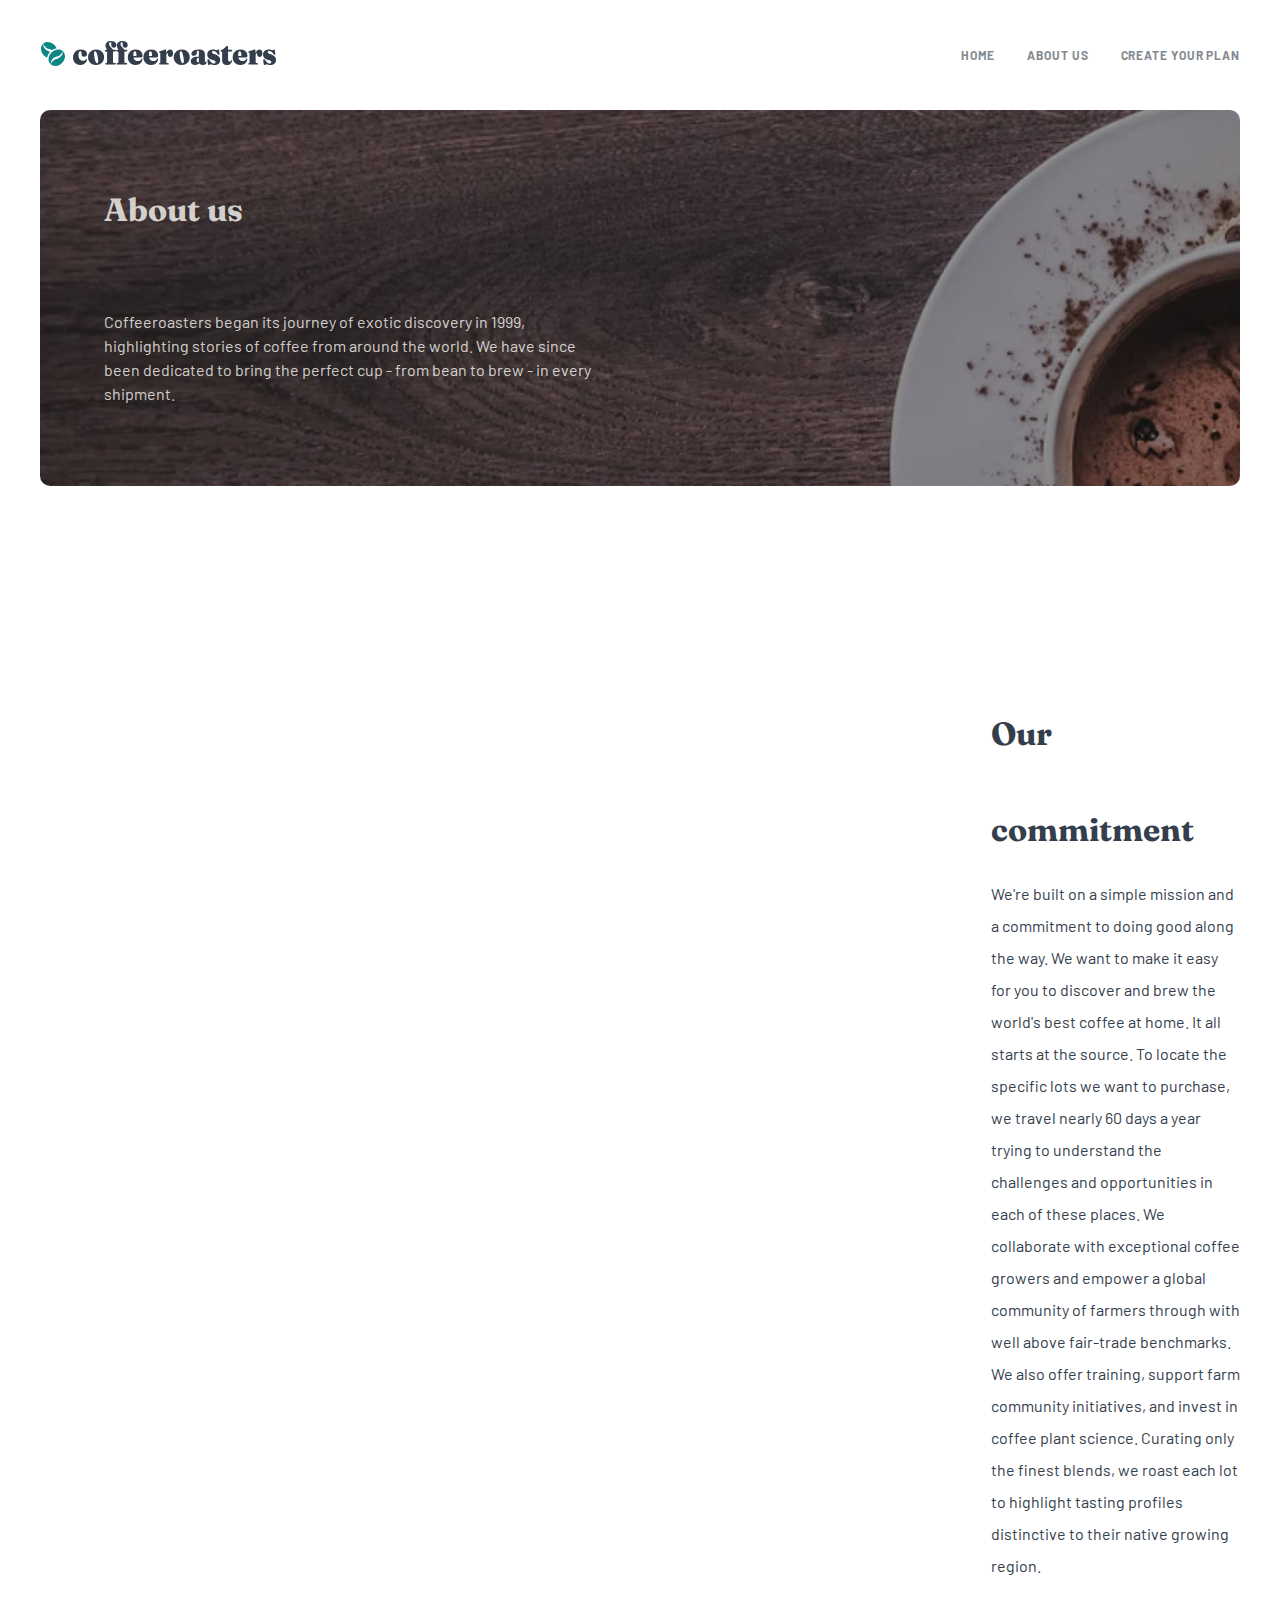
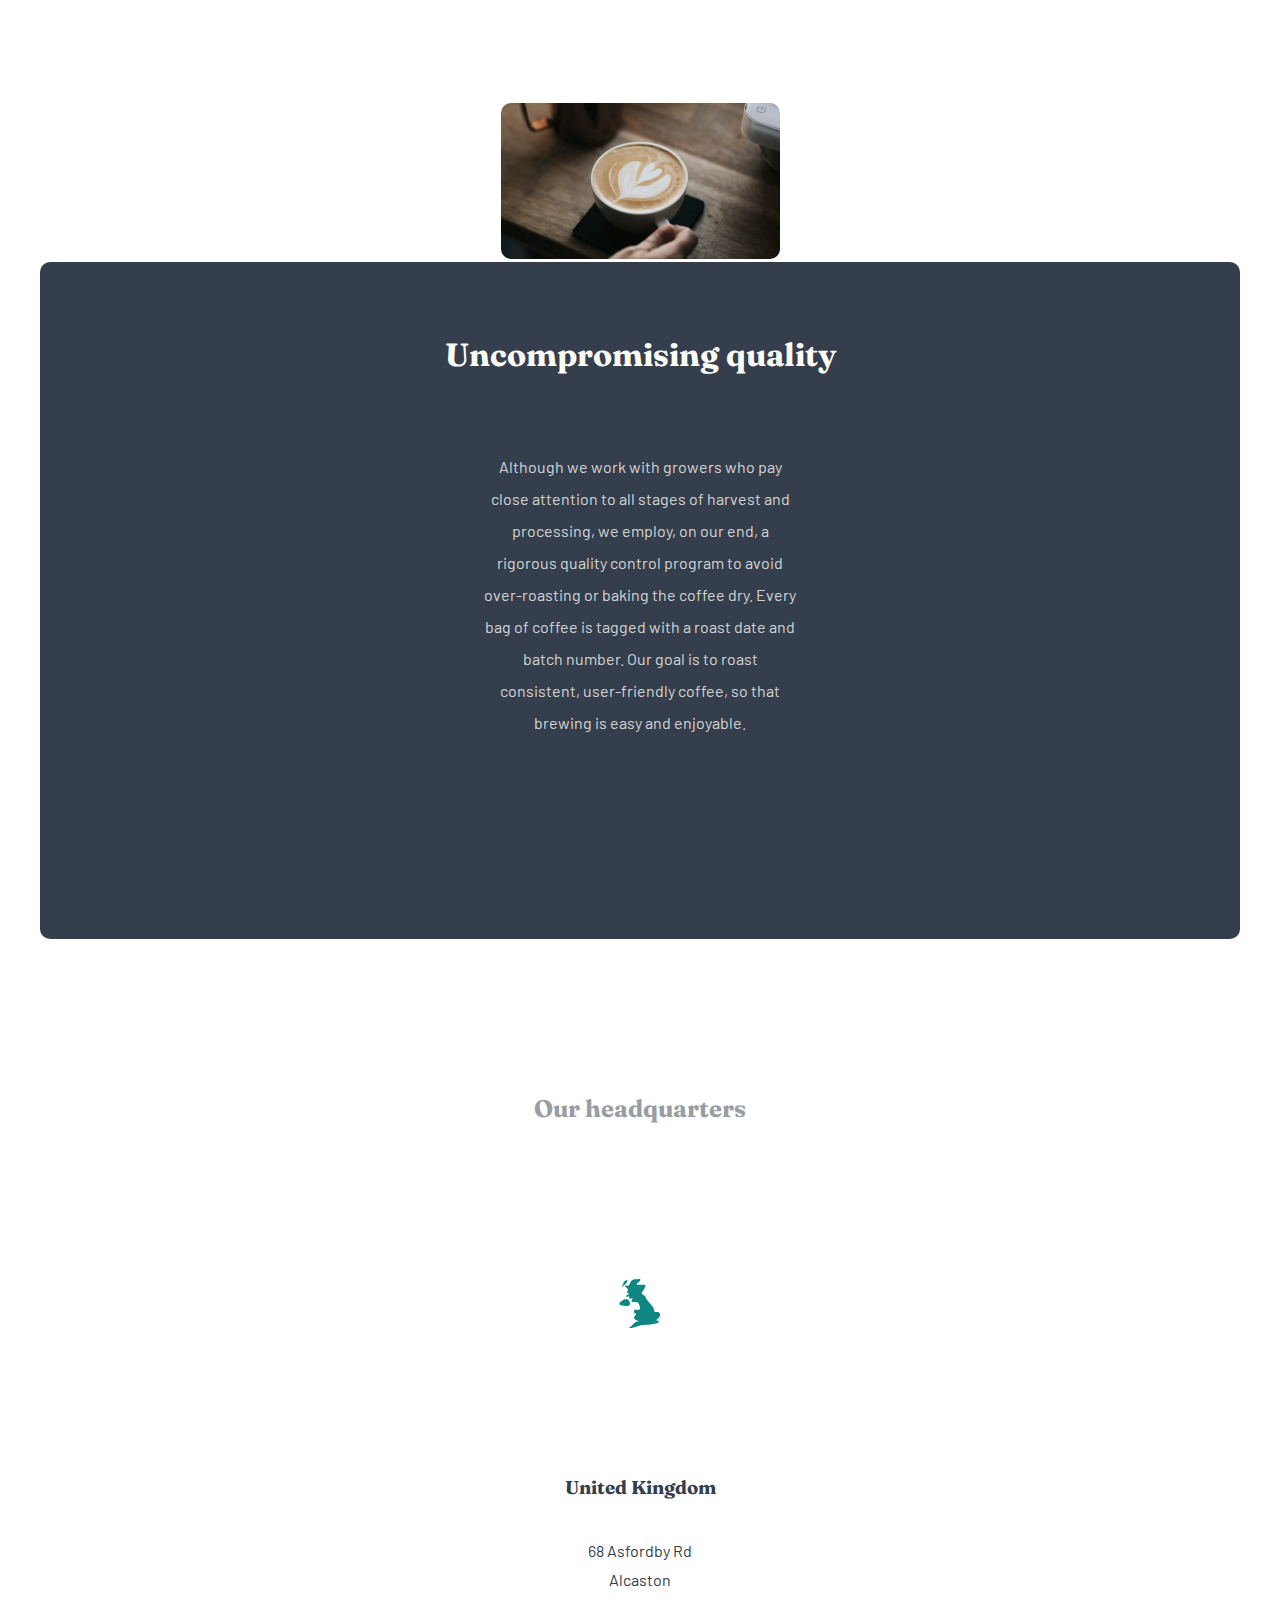
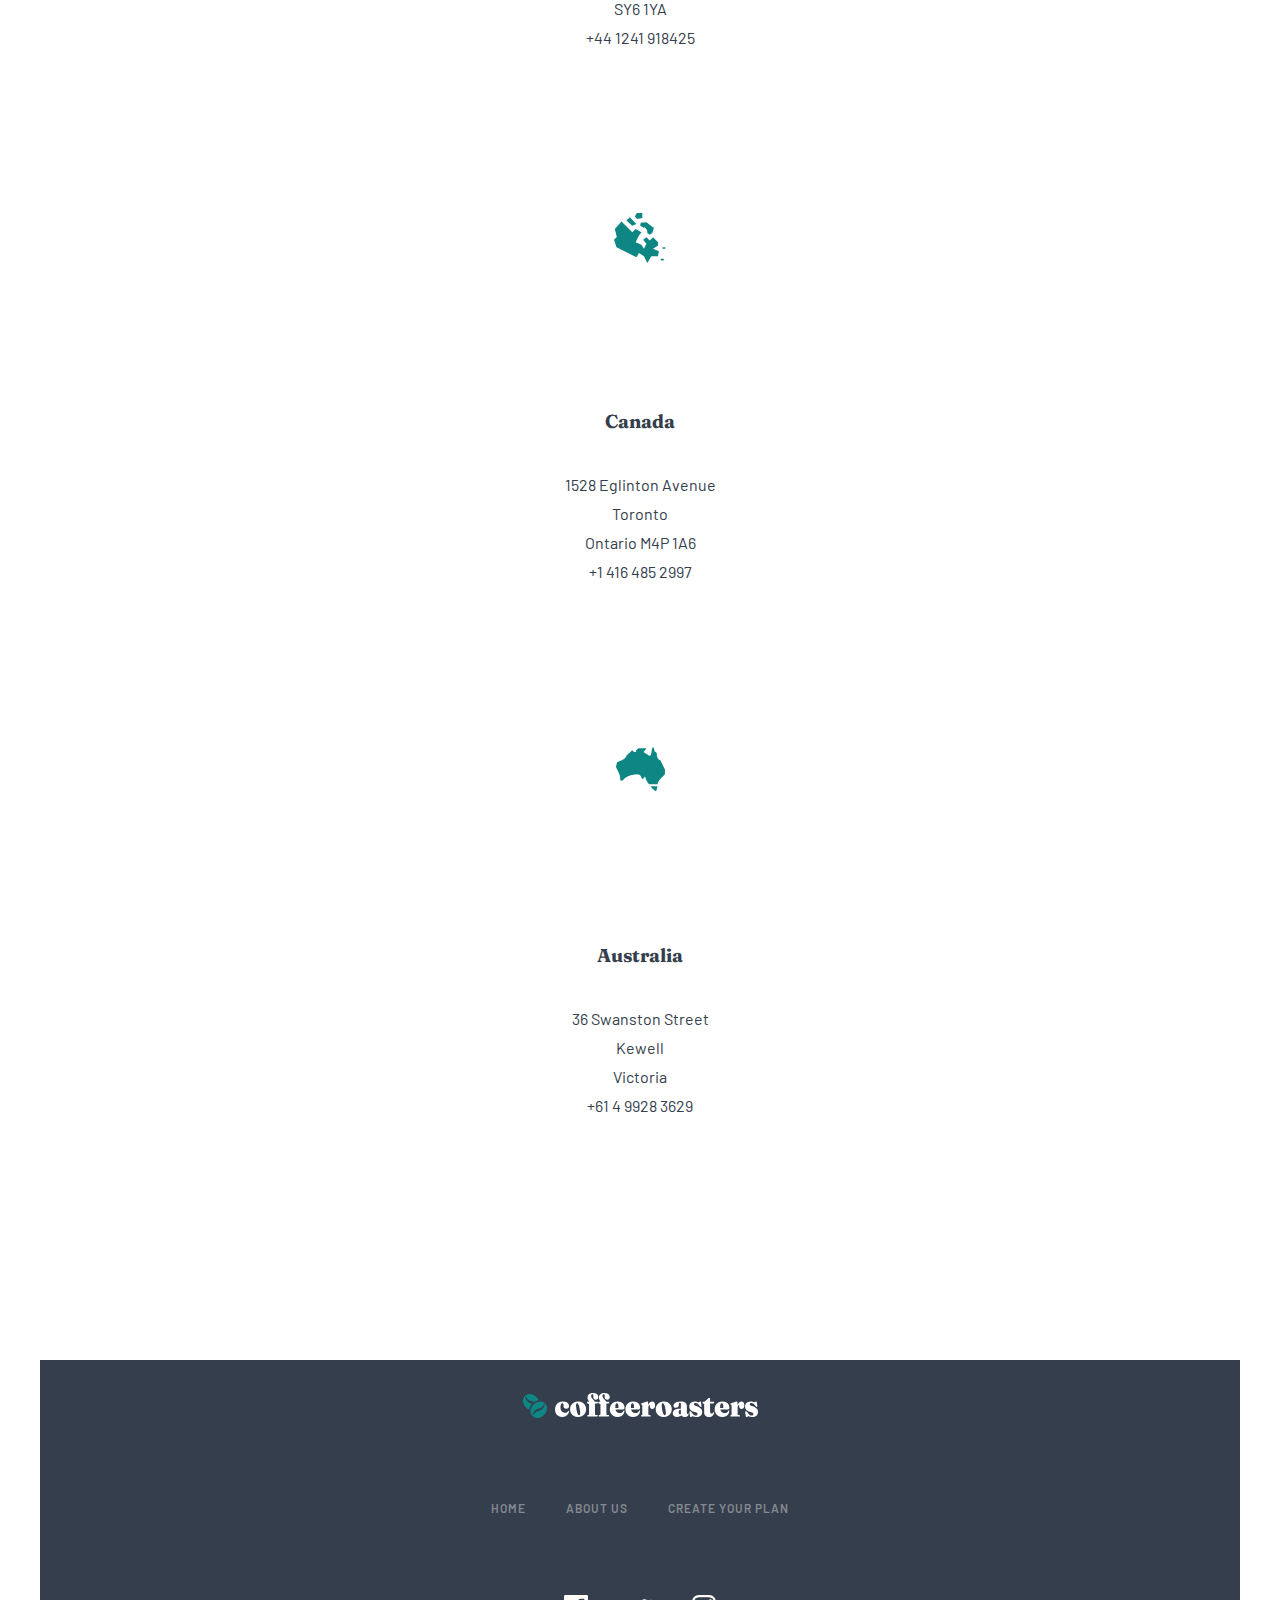
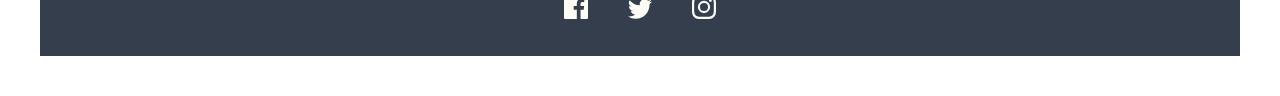
==== about.html @ aedaf55c "Working on our commitment image" ====
<!DOCTYPE html>
<html lang="en">

<head>
  <meta charset="UTF-8">
  <meta name="viewport" content="width=device-width, initial-scale=1.0">

  <link rel="icon" type="image/png" sizes="32x32" href="./assets/favicon-32x32.png">
  <link rel="stylesheet" href="./style.css">
  <title>Frontend Mentor | Coffeeroasters subscription site</title>
</head>

<body>
  <div class="burger-menu">
    <div class="burger-menu-header">
      <div class="logo">
        <img src="./assets/shared/desktop/logo.svg" alt="Coffee Roasters Logo">
      </div>
      <button class="burger-close"><img src="./assets/shared/mobile/icon-close.svg" alt="Close menu"></button>
    </div>
    <nav>
      <ul class="flow:large">
        <li>
          <a href="./index.html">Home</a>
        </li>
        <li>
          <a href="./about.html">About Us</a>
        </li>
        <li>
          <a href="./plan.html">Create Your Plan</a>
        </li>
      </ul>
    </nav>
  </div>
  <header>
    <a class="logo" href="/">
      <img src="./assets/shared/desktop/logo.svg" alt="Coffee Roasters Logo">
    </a>
    <nav>
      <ul>
        <li>
          <a href="./index.html">Home</a>
        </li>
        <li>
          <a href="./about.html">About Us</a>
        </li>
        <li>
          <a href="./plan.html">Create Your Plan</a>
        </li>
      </ul>
      <button class="nav-toggle"><img src="./assets/shared/mobile/icon-hamburger.svg" alt=""></button>
    </nav>
  </header>

  <section class="bg-about-us about-us dark-bg flow">
    <h1>About us</h1>
    <p>Coffeeroasters began its journey of exotic discovery in 1999, highlighting stories of
      coffee from around the world. We have since been dedicated to bring the perfect cup - from
      bean to brew - in every shipment.</p>
  </section>

  <section class="our-commitment flow">
    <div class="commitment-img">
    </div>
    <div>
      <h2>Our commitment</h2>
      <p>We&apos;re built on a simple mission and a commitment to doing good along the way. We want to
        make it easy for you to discover and brew the world&apos;s best coffee at home. It all starts
        at the source. To locate the specific lots we want to purchase, we travel nearly 60 days
        a year trying to understand the challenges and opportunities in each of these places.
        We collaborate with exceptional coffee growers and empower a global community of farmers
        through with well above fair-trade benchmarks. We also offer training, support farm community
        initiatives, and invest in coffee plant science. Curating only the finest blends, we roast
        each lot to highlight tasting profiles distinctive to their native growing region.</p>
    </div>
  </section>

  <section class="quality dark-bg flow">
    <img src="./assets/about/mobile/image-quality.jpg" alt="">
    <h2>Uncompromising quality</h2>
    <p>Although we work with growers who pay close attention to all stages of harvest and processing,
      we employ, on our end, a rigorous quality control program to avoid over-roasting or baking the
      coffee dry. Every bag of coffee is tagged with a roast date and batch number. Our goal is to roast
      consistent, user-friendly coffee, so that brewing is easy and enjoyable.</p>
  </section>

  <section class="addresses flow">
    <h2>Our headquarters</h2>
    <div class="address uk">
      <h3>United Kingdom</h3>
      <p>68 Asfordby Rd</p>
      <p>Alcaston</p>
      <p>SY6 1YA</p>
      <p>+44 1241 918425</p>
    </div>
    <div class="address ca">
      <h3>Canada</h3>
      <p>1528 Eglinton Avenue</p>
      <p>Toronto</p>
      <p>Ontario M4P 1A6</p>
      <p>+1 416 485 2997</p>
    </div>
    <div class="address au">
      <h3>Australia</h3>
      <p>36 Swanston Street</p>
      <p>Kewell</p>
      <p>Victoria</p>
      <p>+61 4 9928 3629</p>
    </div>
  </section>




  <footer class="flow">
    <div class="logo">
      <img src="./assets/shared/desktop/logo-white.svg" alt="Coffee Roasters Logo">
    </div>
    <nav>
      <ul>
        <li><a href="./index.html">Home</a></li>
        <li><a href="./about.html">About Us</a></li>
        <li><a href="./plan.html">Create your plan</a></li>
      </ul>
    </nav>
    <div class="social-icons">
      <a href="#"><img src="./assets/shared/desktop/icon-facebook.svg" alt="Facebook Logo"></a>
      <a href="#"><img src="./assets/shared/desktop/icon-twitter.svg" alt="Twitter Logo"></a>
      <a href="#"><img src="./assets/shared/desktop/icon-instagram.svg" alt="Instagram Logo"></a>
    </div>
  </footer>
  <script src="./script.js"></script>
</body>

</html>
---- style.css ----
@import url('https://fonts.googleapis.com/css2?family=Barlow&family=Fraunces:wght@900&display=fallback');

*,
*::after,
*::before {
  box-sizing: border-box;
  margin: 0;
  padding: 0;
  /* outline: 1px solid crimson; */
}

:root {
  --clr-dark-cyan: hsl(179, 81%, 29%);
  --clr-dark-grey-blue: hsl(215, 19%, 25%);
  --clr-pale-orange: hsl(25, 94%, 86%);
  --clr-light-cream: hsl(43, 78%, 98%);
  --clr-lighter-cream: hsl(40, 29%, 94%);
  --clr-grey: hsl(215, 5%, 54%);

  --fnt-ff-heading: 'Fraunces', serif;
  --fnt-ff-body: 'Barlow', sans-serif;

  --fnt-size-900: 9.375rem;
  --fnt-size-850: 6rem;
  --fnt-size-800: 4.5rem;
  --fnt-size-700: 2.5rem;
  --fnt-size-500: 2rem;
  --fnt-size-400: 1.5rem;
  --fnt-size-300: 1rem;
  --fnt-size-200: 0.75rem;

  --spacer: 1rem;
  --measure: 35ch;
  --border-radius: 10px;

  --tablet-width: 768px;
}

body {
  font-family: var(--fnt-ff-body);
  padding: var(--spacer);
  color: var(--clr-dark-grey-blue);
  text-align: center;
}

h1,
h2,
h3,
h4 {
  font-family: var(--fnt-ff-heading);
  line-height: 1;
}

h1 {
  font-size: var(--fnt-size-700);
}

h2 {
  line-height: 0.83;
}

header {
  display: flex;
  align-items: center;
  justify-content: space-between;
}

header nav {
  font-family: var(--fnt-ff-body);
  letter-spacing: 0.9px;
  font-size: var(--fnt-size-200);
  text-transform: uppercase;
  font-weight: bold;
  line-height: 15px;
  color: var(--clr-grey);
}

header nav ul {
  display: none;
  list-style: none;
  gap: var(--spacer);
}

header nav ul a {
  font-size: 0.75rem;
  text-decoration: none;
  color: var(--clr-grey);
}

header nav ul a:visited {
  color: var(--clr-grey);
}

@media (min-width: 768px) {
  :root {
    --spacer: 2.5rem;
  }

  header nav ul {
    display: flex;
    gap: 2rem;
  }
}

.burger-menu {
  display: none;
  position: fixed;
  background: linear-gradient(
    0deg,
    rgba(254, 252, 247, 0.504981) 0%,
    #fefcf7 36%
  );
  padding: var(--spacer);
  min-height: 100%;
  min-width: 100%;
  margin: calc(var(--spacer) * -1);
}

.burger-menu nav {
  margin-top: 25%;
  font-size: var(--fnt-size-400);
}

.burger-menu li {
  list-style: none;
}

.burger-menu-header .logo img {
  max-height: 18px;
}

.burger-menu a {
  color: currentColor;
  font-family: var(--fnt-ff-heading);
  text-decoration: none;
}

.burger-close {
  border: 0;
  background-color: white;
}

.burger-menu-header {
  display: flex;
  justify-content: space-between;
  align-items: baseline;
  margin: var(--spacer);
}

.nav-toggle {
  background-color: transparent;
  border: none;
  padding: calc(var(--spacer) * 2);
  padding-right: 0;
}

@media (min-width: 768px) {
  .nav-toggle {
    display: none;
  }
}

section {
  --space-multiply: 5;
  border-radius: var(--border-radius);
  padding-top: calc(var(--spacer) * var(--space-multiply, 1));
  padding-bottom: calc(var(--spacer) * var(--space-multiply, 1));
  line-height: 2;
  margin-top: var(--spacer);
  margin-bottom: var(--spacer);
}

@media (min-width: 768px) {
  section {
    --space-multiply: 2;
  }
}

p {
  max-width: var(--measure);
  margin-left: auto;
  margin-right: auto;
}

.dark-bg {
  color: hsla(43, 78%, 98%, 0.8);
}

.hero {
  background-image: url('./assets/home/mobile/image-hero-coffeepress.jpg');
  background-size: cover;
  margin-left: auto;
  margin-right: auto;
  padding: 0;
  padding-top: calc(var(--spacer) * 6);
  padding-bottom: calc(var(--spacer) * 6);
}

@media (min-width: 768px) {
  .hero {
    text-align: left;
    padding-left: var(--spacer);
    background-image: url('./assets/home/tablet/image-hero-coffeepress.jpg');
    background-size: cover;
    background-position: 50% 0%;
    background-repeat: no-repeat;
    padding-left: calc(var(--spacer) * 2);
  }

  .hero h1 {
    font-size: var(--fnt-size-800);
    max-width: 10ch;
    margin-bottom: var(--spacer);
  }

  .hero p {
    margin: 0;
  }
}

.collection h2 {
  position: relative;
  font-size: var(--fnt-size-700);
  text-transform: lowercase;
  background-clip: text;
  -webkit-background-clip: text;
}

.collection h2::after {
  content: '';
  position: absolute;
  height: 100%;
  width: 100vw;
  left: 0;
  top: 0;
  background-image: linear-gradient(
    180deg,
    rgba(254, 252, 247, 0.00009) 0%,
    #fefcf7 100%
  );
  opacity: 0.8;
}

.collection img {
  height: 70%;
  width: 70%;
}

@media (min-width: 768px) {
  .collection h2 {
    font-size: var(--fnt-size-850);
    z-index: -1;
  }

  .collection-item:first-of-type {
    margin-top: calc(var(--spacer) * -0.5);
  }

  .collection-item {
    display: flex;
    flex-direction: row;
    align-items: center;
    justify-content: space-around;
    max-width: 576px;
    margin-inline: auto;
  }

  .collection-item > div {
    text-align: left;
    margin-top: 0;
  }

  .collection-item img {
    width: 300px;
    aspect-ratio: 1;
    object-fit: contain;
  }

  .collection-item h3 {
    font-size: 1.5rem;
    line-height: 2rem;
  }

  .collection-item p {
    font-size: 1rem;
    line-height: 1.5em;
    margin-top: 1.5em;
  }
}

.choose-us {
  position: relative;
  color: var(--clr-light-cream);
}

.why-choose {
  background-color: var(--clr-dark-cyan);
  background-image: var(--bg-icon);
  background-repeat: no-repeat;
  background-position: center calc(var(--spacer) * 3);
  padding: calc(var(--spacer) * 2);
  margin: var(--spacer);

  padding-top: calc(var(--spacer) * 10);
  padding-bottom: calc(var(--spacer) * 6);
  border-radius: var(--border-radius);
}

.why-choose__icon {
  height: 72px;
  width: 72px;
  object-fit: contain;
}

.bg-blue {
  background: hsla(216, 17%, 21%, 1);
  border-radius: var(--border-radius);
  position: absolute;
  height: 58%;
  width: 100%;
  left: 0;
  top: 0;
  z-index: -1;
  margin-top: 0;
}

@media (min-width: 768px) {
  .why-choose {
    display: flex;
    justify-content: center;
    align-items: center;
    gap: 2rem;
    --spacer: 0.5rem;
    margin-inline: auto;
    margin-block: var(--spacer);
    padding-block: calc(var(--spacer, 1rem) * 4);
    max-width: 573px;
  }

  .choose-us h2 {
    font-size: 2rem;
    padding-top: 4rem;
  }

  .choose-us-intro p {
    max-width: calc(var(--measure) * 1.75);
  }

  .why-choose div {
    text-align: left;
  }

  .why-choose__icon {
    height: 56px;
    width: 56px;
  }

  .why-choose h3 {
    font-size: 1.5rem;
    line-height: 2rem;
  }

  .why-choose p {
    font-size: 1rem;
    line-height: 1.5;
  }
}

.how-it-works .heading {
  color: var(--clr-grey);
}

.how-it-works__item .step-number {
  font-family: var(--fnt-ff-heading);
  font-size: var(--fnt-size-800);
  color: var(--clr-pale-orange);
}

@media (min-width: 768px) {
  .how-it-works__steps-container {
    display: flex;
  }

  .how-it-works {
    text-align: left;
  }

  .how-it-works h2 {
    font-size: 1.75rem;
  }

  .how-it-works .btn {
    display: flex;
    justify-content: center;
    width: 30%;
    padding-block: 1rem;
    margin-right: auto;
    margin-top: 3rem;
  }

  .how-it-works__item p,
  .how-it-works__item h3 {
    padding-right: 1.5rem;
  }

  .how-it-works__item h3 {
    font-size: 1.75rem;
    line-height: 2rem;
    max-width: 10ch;
  }

  .how-it-works__item .step-number {
    position: relative;
    border-top: 1px solid var(--clr-pale-orange);
  }

  .how-it-works .step-number::before {
    content: '';
    position: absolute;
    background: white;
    top: -1rem;
    height: 30px;
    width: 30px;
    border: 1px solid var(--clr-dark-cyan);
    border-radius: 50%;
    z-index: 1;
  }

  .how-it-works__item:last-of-type .step-number {
    border-top: none;
  }
}

footer {
  display: flex;
  flex-direction: column;
  justify-content: center;
  align-items: center;
  color: hsl(43, 78%, 98%);
  background-color: var(--clr-dark-grey-blue);
  font-family: var(--fnt-ff-body);
  font-size: var(--fnt-size-200);
  text-transform: uppercase;
  padding: 2rem 1rem;
}

footer nav ul {
  display: flex;
  flex-direction: column;
  gap: var(--spacer);
  list-style: none;
}

footer a {
  color: var(--clr-grey);
  font-weight: 600;
  letter-spacing: 1px;
  text-decoration: none;
}

.social-icons {
  display: flex;
  color: white;
  justify-content: center;
  align-items: center;
  font-size: var(--fnt-size-400);
  gap: calc(var(--spacer) * 2);
}

@media (min-width: 768px) {
  footer nav ul {
    flex-direction: row;
  }

  .social-icons {
    gap: var(--spacer);
  }
}

button {
  cursor: pointer;
}

.btn {
  display: inline-block;
  border: 0;
  border-radius: 6px;
  text-decoration: none;
  font-family: var(--fnt-ff-heading);
  color: var(--clr-light-cream);
  background-color: var(--clr-dark-cyan);
  padding: 1em 1.5em;
}

.btn:active,
.btn:hover {
  background-color: #66d2cf;
}

.btn:disabled {
  background-color: hsl(215, 5%, 54%);
}

.flow > * + * {
  margin-top: calc(var(--spacer) * 2);
}

.flow\:small > * + * {
  margin-top: var(--spacer);
}

.flow\:smallest > * + * {
  margin-top: calc(var(--spacer) / 2);
}

.flow\:large > * + * {
  margin-top: calc(var(--spacer) * 3);
}

.flow\:largest > * + * {
  margin-top: calc(var(--spacer) * 3);
}

/* About Page */

.bg-about-us {
  background-image: url('./assets/about/mobile/image-hero-whitecup.jpg');
  background-size: cover;
}

.commitment-img {
  height: 400px;
  width: 327px;
  background-image: url('/assets/about/mobile/image-commitment.jpg');
  background-size: contain;
  background-repeat: no-repeat;
  margin-inline: auto;
  border-radius: var(--border-radius);
  overflow: hidden;
}

.our-commitment h2 {
  font-size: 2rem;
  line-height: 3;
}

@media (min-width: 768px) {
  .bg-about-us {
    background-image: url('./assets/about/tablet/image-hero-whitecup.jpg');
  }

  .about-us {
    text-align: left;
    padding-left: 4rem;
  }

  .about-us h1 {
    font-size: 2rem;
    line-height: 2.5rem;
  }

  .about-us p {
    margin-left: 0;
    max-width: 55ch;
    line-height: 1.5;
  }

  .our-commitment {
    text-align: left;
    display: flex;
    justify-content: space-between;
  }

  .our-commitment h2 {
    font-size: 2rem;
    line-height: 3;
  }

  .commitment-img {
    height: 100%;
    width: 100%;
    background-image: url('/assets/about/tablet/image-commitment.jpg');
    background-size: contain;
    background-position: 50% 50%;
  }
}

.quality {
  position: relative;
  background-color: var(--clr-dark-grey-blue);
  margin-top: calc(var(--spacer) * 5);
  padding: 1rem;
  padding-bottom: calc(var(--spacer) * 5);
  overflow: visible;
}

.quality h2 {
  font-size: var(--fnt-size-500);
  line-height: 1;
  color: var(--clr-light-cream);
}

.quality img {
  display: block;
  margin-top: -15%;
  margin-bottom: var(--spacer);
  margin-left: auto;
  margin-right: auto;
  width: 279px;
  height: 156px;
  border-radius: var(--border-radius);
}

.addresses h2 {
  opacity: 0.5;
  padding-top: var(--spacer);
  padding-bottom: calc(var(--spacer) * 2);
}

.address {
  background-repeat: no-repeat;
  background-position: top center;
  padding-top: calc(var(--spacer) * 4);
  margin-bottom: var(--spacer);

  padding-bottom: calc(var(--spacer) * 2);
}

.address h3 {
  margin: var(--spacer);
}

.address p {
  line-height: 1.8;
}

.address.uk {
  background-image: url('./assets/about/desktop/illustration-uk.svg');
}
.address.ca {
  background-image: url('./assets/about/desktop/illustration-canada.svg');
}
.address.au {
  background-image: url('./assets/about/desktop/illustration-australia.svg');
}

/* Plan */
.create-plan-hero h1 {
  color: var(--clr-light-cream);
}

.create-plan-bg {
  background-image: url('./assets/plan/mobile/image-hero-blackcup.jpg');
  background-size: cover;
}

.how-it-works-plan {
  background-color: var(--clr-dark-grey-blue);
  color: var(--clr-light-cream);
  margin-left: calc(var(--spacer) * -1);
  margin-right: calc(var(--spacer) * -1);
}

.how-it-works-plan h3 {
  font-size: var(--fnt-size-500);
  margin: calc(var(--spacer) / 2);
}

.toggle-show-btn {
  display: inline-block;
  border: 0;
  border-radius: 6px;
  text-decoration: none;
  font-family: var(--fnt-ff-heading);
  background-color: transparent;
  padding: 1em;
  padding-right: 0;
  transform: rotate(0deg);
}

.toggle-show-btn:active,
.toggle-show-btn:hover {
  opacity: 0.6;
}

.toggle-show-btn:disabled {
  background-color: hsl(215, 5%, 54%);
}

.open .toggle-show-btn {
  padding-right: var(--spacer);
  padding-left: 0;
  transform: rotate(180deg);
}

.coffee-form {
  width: 100%;
}

.coffee-option {
  margin: var(--spacer);
}

.coffee-option ul {
  display: none;
  list-style: none;
}

.coffee-option.open ul {
  display: revert;
  /* background-color: var(--clr-light-cream); */
}

.coffee-option__heading {
  display: flex;
  justify-content: space-between;
  align-items: baseline;
  cursor: pointer;
}

.coffee-option input[type='radio'] {
  position: absolute;
  clip: rect(0, 0, 0, 0);
}

.coffee-option input[type='radio'] + label {
  display: block;
  padding: 1em;
  border-radius: 9px;
  cursor: pointer;
}

.coffee-option input[type='radio']:checked + label,
.coffee-option input[type='radio']:checked + label > h3 {
  color: white;
  background-color: var(--clr-dark-cyan);
}

.coffee-option__heading h3 {
  text-align: left;
  color: var(--clr-grey);
}

.coffee-option li {
  display: flex;
  margin-top: calc(var(--spacer) * 2);
  margin-bottom: calc(var(--spacer) * 2);
  gap: var(--spacer);
  background-color: var(--clr-lighter-cream);
  border-radius: var(--border-radius);
  overflow: hidden;
}

.coffee-option label {
  text-align: left;
  width: 100%;
}

.coffee-option label > h3 {
  color: var(--clr-dark-grey-blue);
}

.coffee-option label > p {
  margin-left: 0;
}

.order-summary {
  background-color: var(--clr-dark-grey-blue);
  font-size: var(--fnt-size-400);
  font-family: var(--fnt-ff-heading);
  text-align: left;
  color: hsl(43, 78%, 98%);
  padding: var(--spacer);
  padding-block-end: calc(var(--spacer) * 2);
  margin-top: calc(var(--spacer) * 6);
  border-radius: var(--border-radius);
  overflow: hidden;
}

.order-summary h3 {
  color: var(--clr-grey);
  font-family: var(--fnt-ff-body);
  font-size: var(--fnt-size-200);
  text-transform: uppercase;
  margin-top: var(--spacer);
  margin-bottom: var(--spacer);
}

.order-summary span {
  color: var(--clr-dark-cyan);
  text-transform: capitalize;
}

.order-summary-modal.open {
  display: block;
}

.order-summary-modal {
  display: none;
  position: fixed;
  inset: 0;
  height: 100%;
  width: 100%;
  background-color: rgba(0, 0, 0, 0.5);
}

.order-summary-modal .content {
  position: fixed;
  left: 50%;
  top: 40%;
  margin: var(--spacer);
  margin-bottom: auto;
  background-color: var(--clr-light-cream);
  text-align: left;
  border-radius: var(--border-radius);
  margin-bottom: auto;
  transform: translate(-50%, -50%);
  overflow: hidden;
}

.order-summary-modal h3 {
  color: white;
  font-size: var(--fnt-size-500);
  padding: calc(var(--spacer) * 2) var(--spacer);
  background-color: var(--clr-dark-grey-blue);
}

.order-summary-modal p {
  color: var(--clr-grey);
  padding-left: var(--spacer);
  padding-right: var(--spacer);
  margin-left: 0;
  line-height: 1.6;
}

.order-summary-modal p:first-of-type {
  font-family: var(--fnt-ff-heading);
  font-size: var(--fnt-size-400);
}

.order-summary-modal p span {
  color: var(--clr-dark-cyan);
  text-transform: capitalize;
}

.order-summary-modal .btn {
  display: block;
  width: calc(100% - calc(var(--spacer) * 2));
  font-size: var(--fnt-size-300);
  margin: var(--spacer);
}

.plan-btn {
  padding: 1em 1.5em;
  font-size: var(--fnt-size-300);
  margin-top: calc(var(--spacer) * 2);
  margin-bottom: calc(var(--spacer) * 4);
}
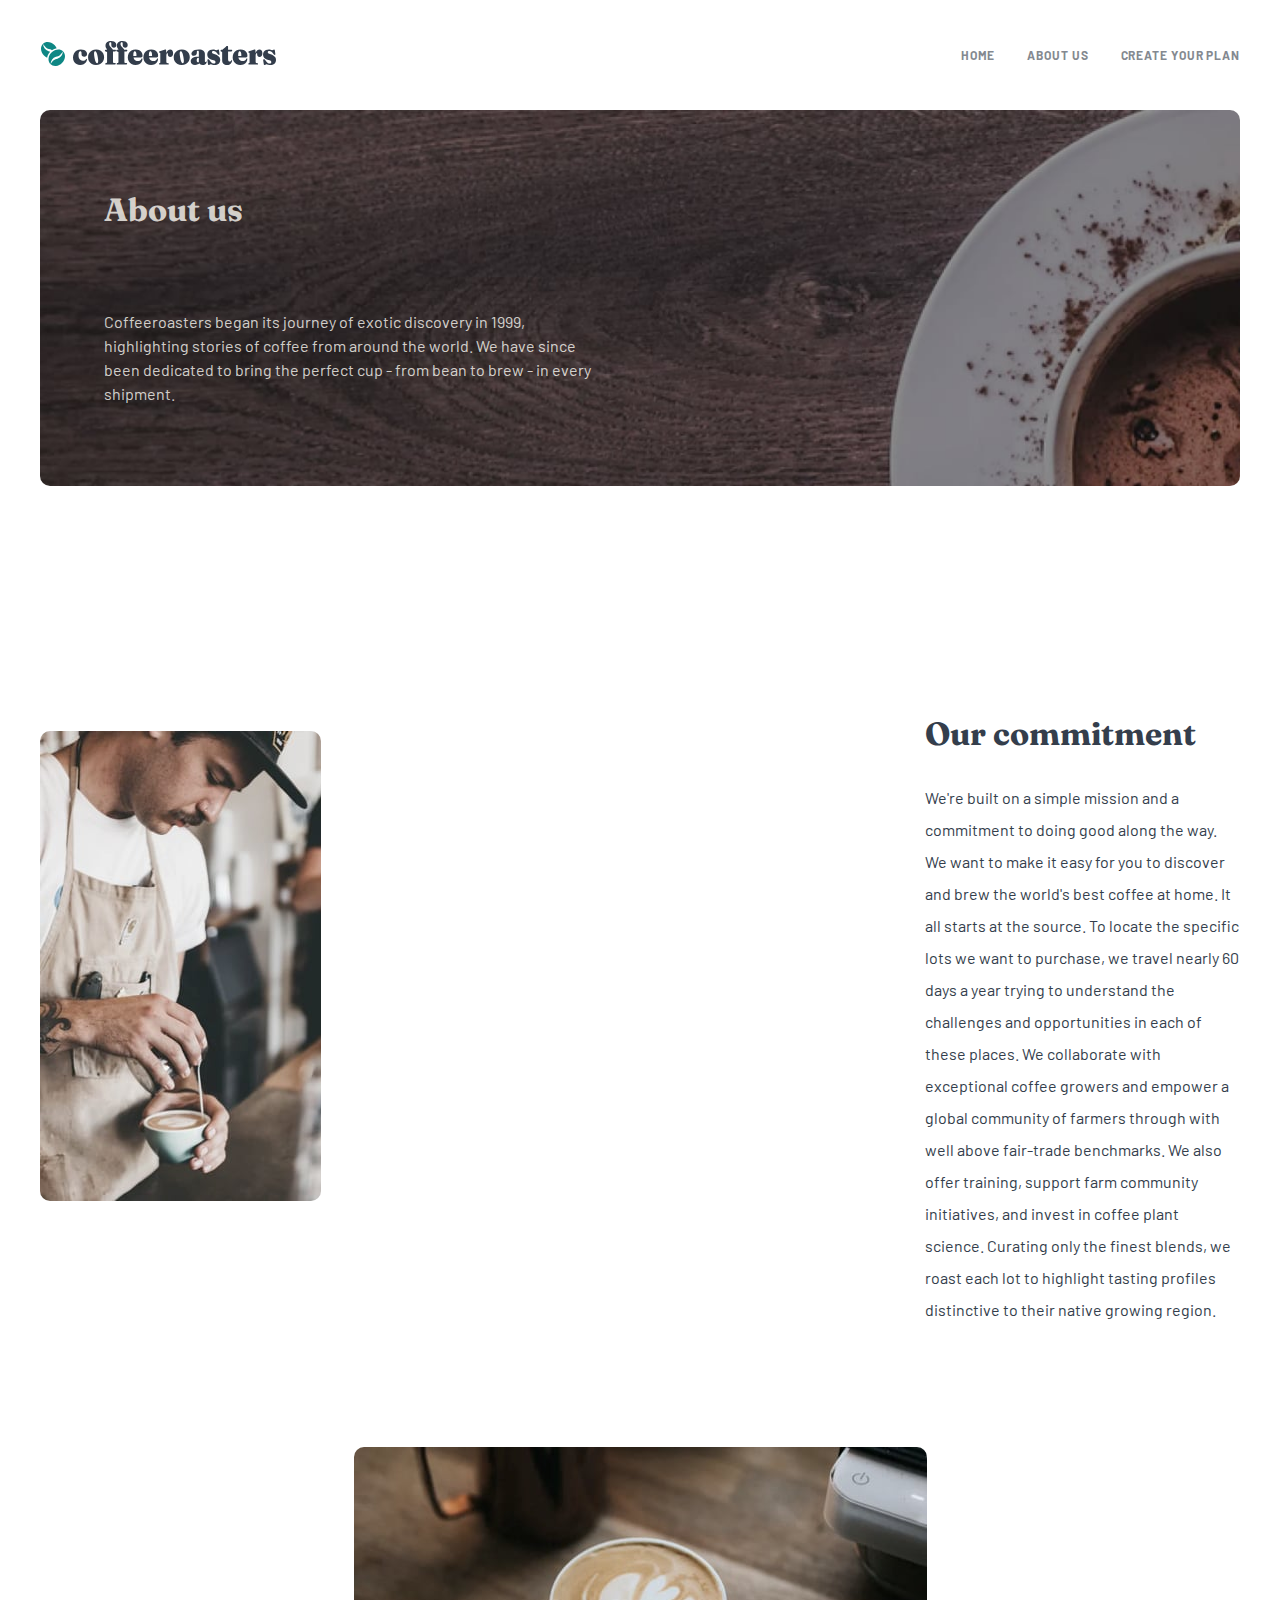
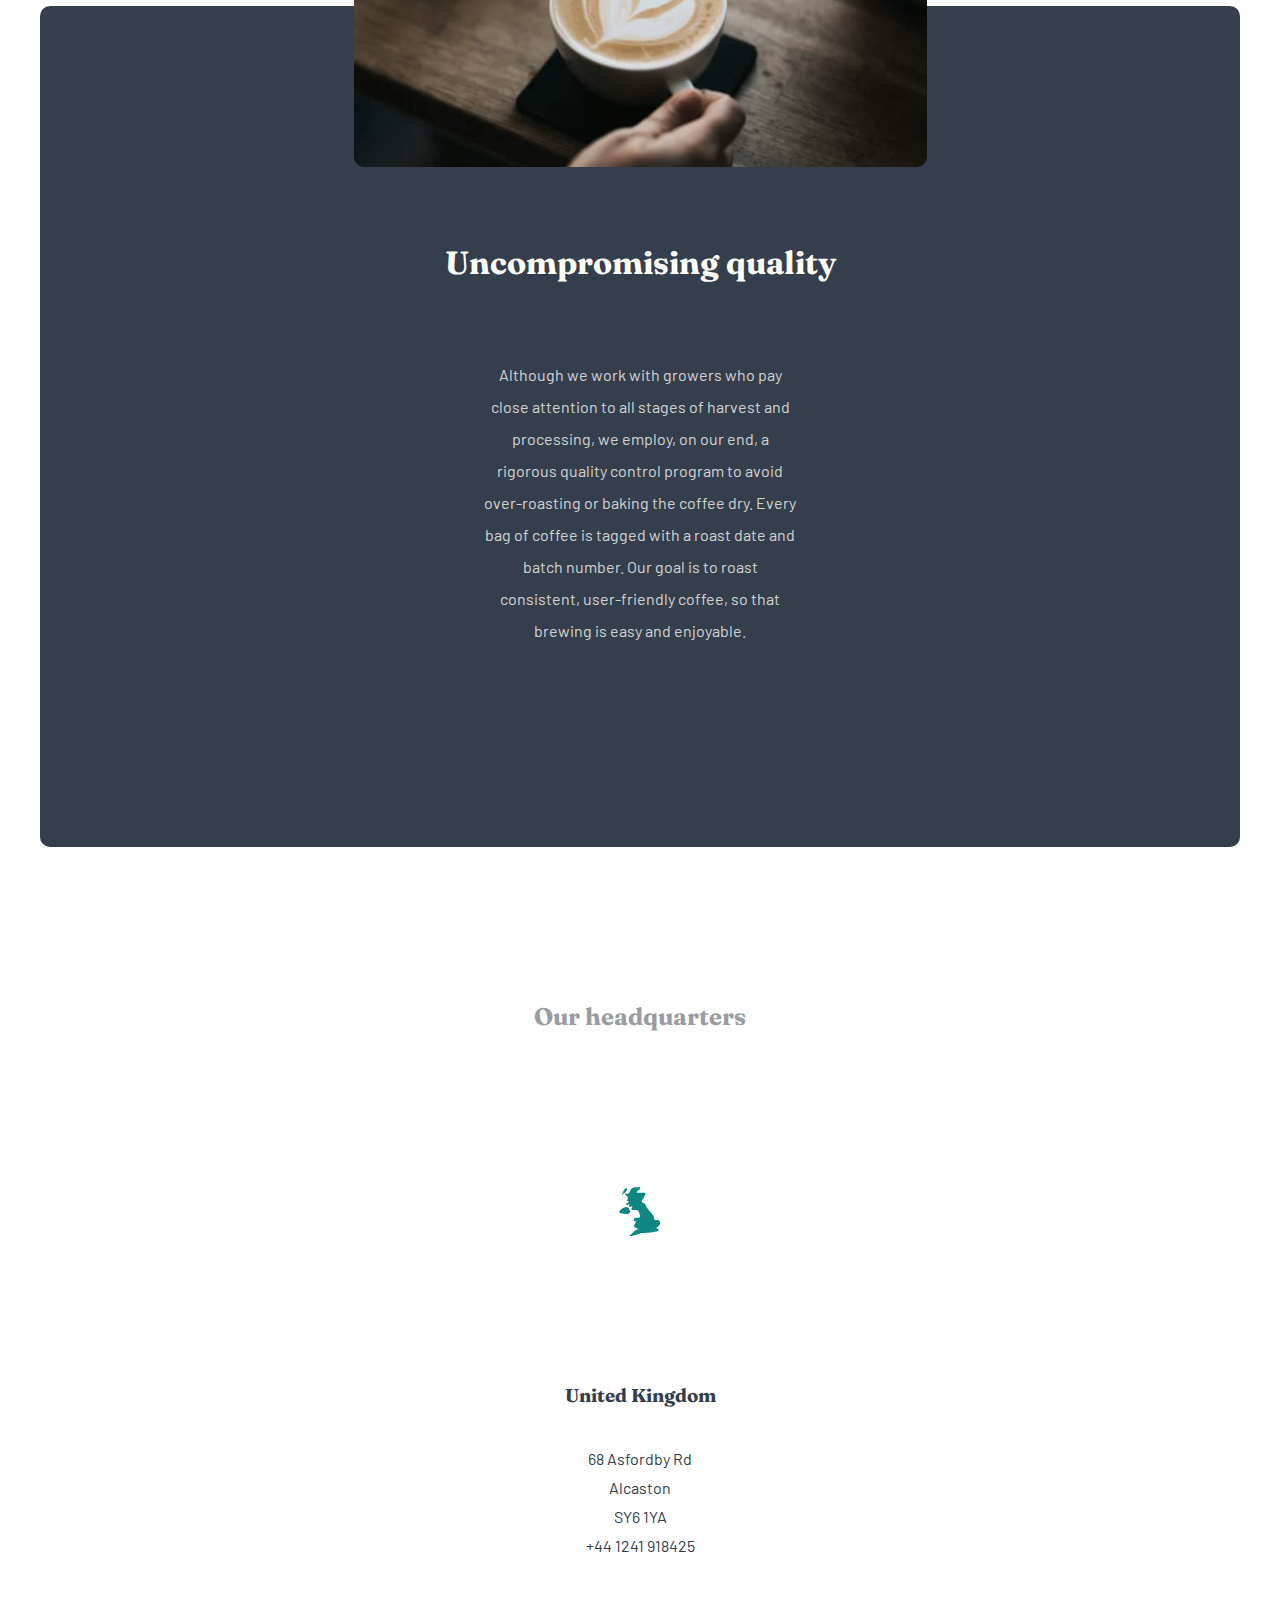
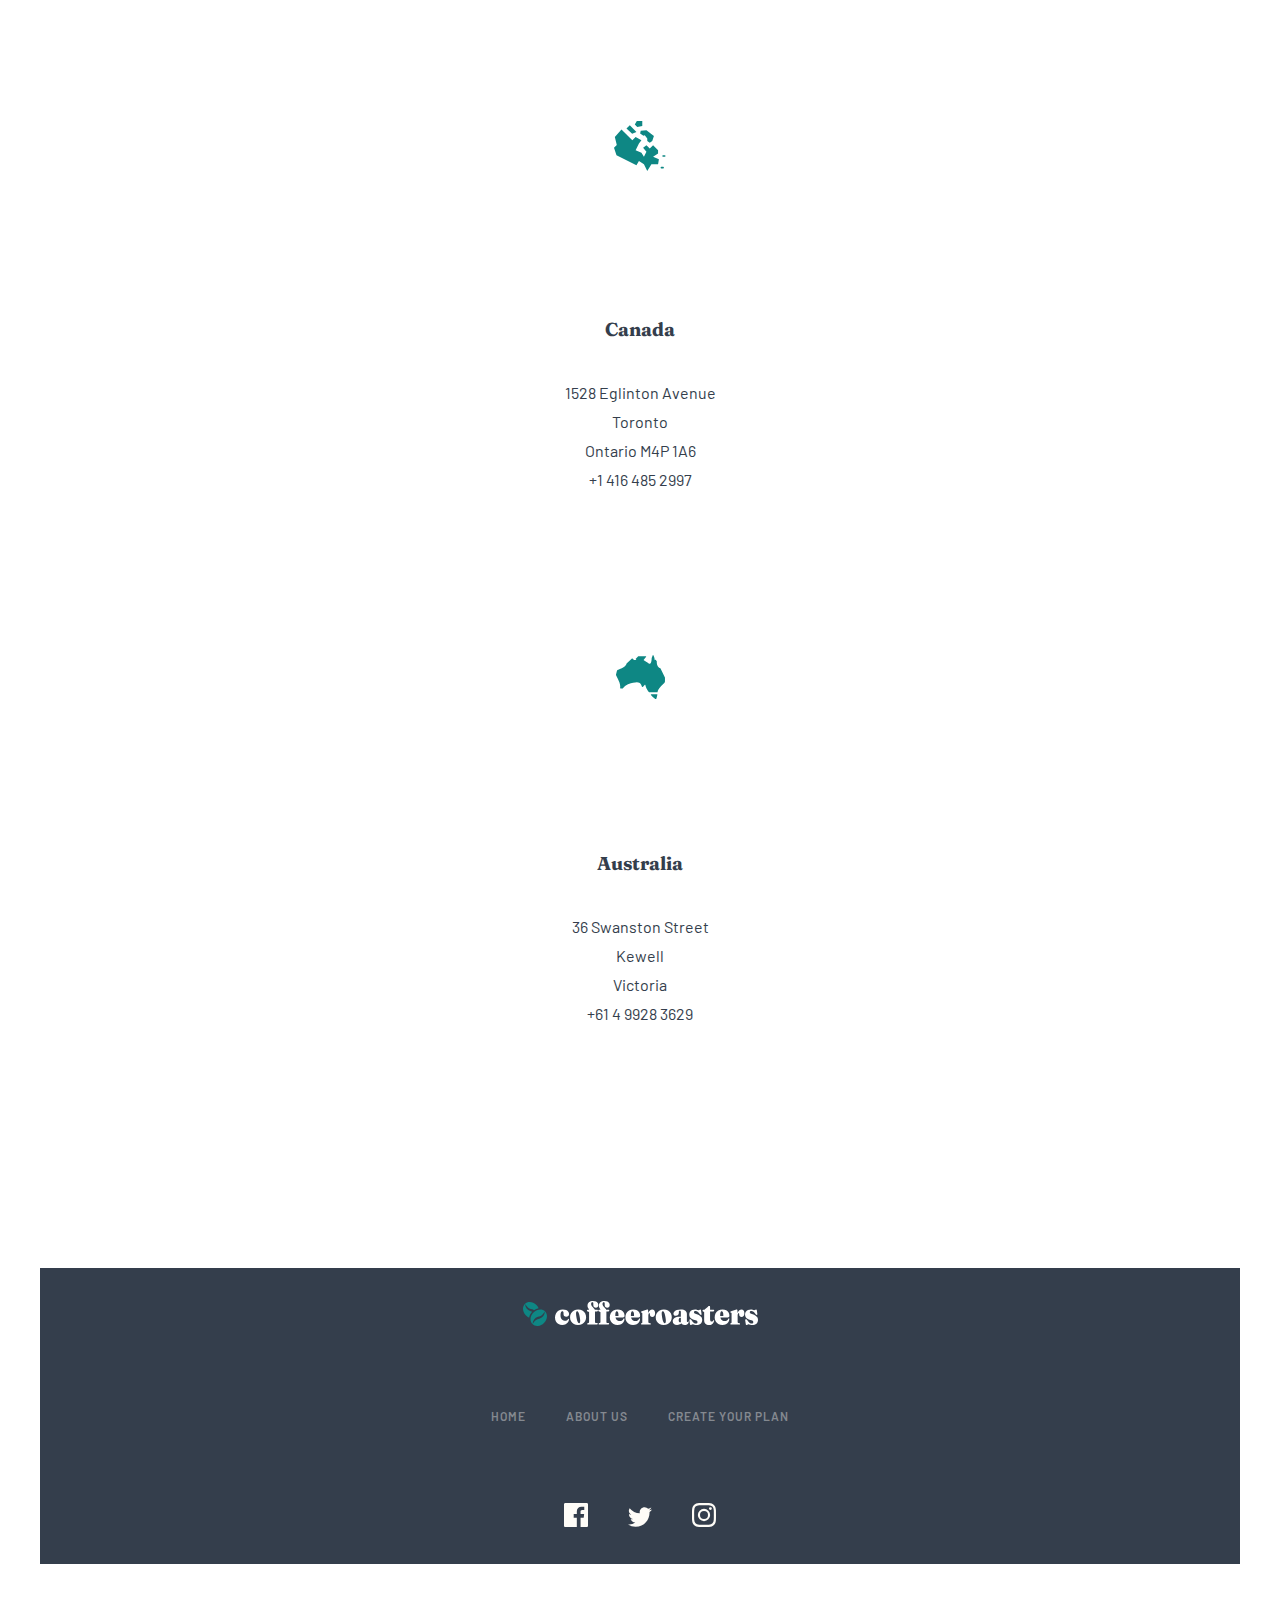
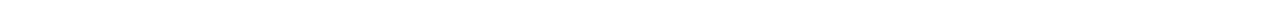
==== commit 0cbe01c1: "Completed quality section on about.html for tablet" ====
--- a/about.html
+++ b/about.html
@@ -76,7 +76,7 @@
   </section>
 
   <section class="quality dark-bg flow">
-    <img src="./assets/about/mobile/image-quality.jpg" alt="">
+    <div class="quality-img"></div>
     <h2>Uncompromising quality</h2>
     <p>Although we work with growers who pay close attention to all stages of harvest and processing,
       we employ, on our end, a rigorous quality control program to avoid over-roasting or baking the
--- a/style.css
+++ b/style.css
@@ -379,6 +379,8 @@
 @media (min-width: 768px) {
   .how-it-works__steps-container {
     display: flex;
+    justify-content: center;
+    margin-inline: auto;
   }
 
   .how-it-works {
@@ -398,9 +400,14 @@
     margin-top: 3rem;
   }
 
+  .how-it-works__item {
+    flex: 1;
+  }
+
   .how-it-works__item p,
   .how-it-works__item h3 {
     padding-right: 1.5rem;
+    margin-left: 0;
   }
 
   .how-it-works__item h3 {
@@ -577,11 +584,13 @@
   }
 
   .commitment-img {
-    height: 100%;
-    width: 100%;
+    height: 470px;
+    width: 281px;
     background-image: url('/assets/about/tablet/image-commitment.jpg');
     background-size: contain;
     background-position: 50% 50%;
+    align-self: center;
+    margin-left: 0;
   }
 }
 
@@ -600,8 +609,9 @@
   color: var(--clr-light-cream);
 }
 
-.quality img {
-  display: block;
+.quality-img {
+  background-image: url('./assets/about/mobile/image-quality.jpg');
+  background-size: cover;
   margin-top: -15%;
   margin-bottom: var(--spacer);
   margin-left: auto;
@@ -609,6 +619,15 @@
   width: 279px;
   height: 156px;
   border-radius: var(--border-radius);
+  overflow: hidden;
+}
+
+@media (min-width: 768px) {
+  .quality-img {
+    background-image: url('./assets/about/tablet/image-quality.jpg');
+    width: 573px;
+    height: 320px;
+  }
 }
 
 .addresses h2 {
@@ -622,7 +641,6 @@
   background-position: top center;
   padding-top: calc(var(--spacer) * 4);
   margin-bottom: var(--spacer);
-
   padding-bottom: calc(var(--spacer) * 2);
 }
 
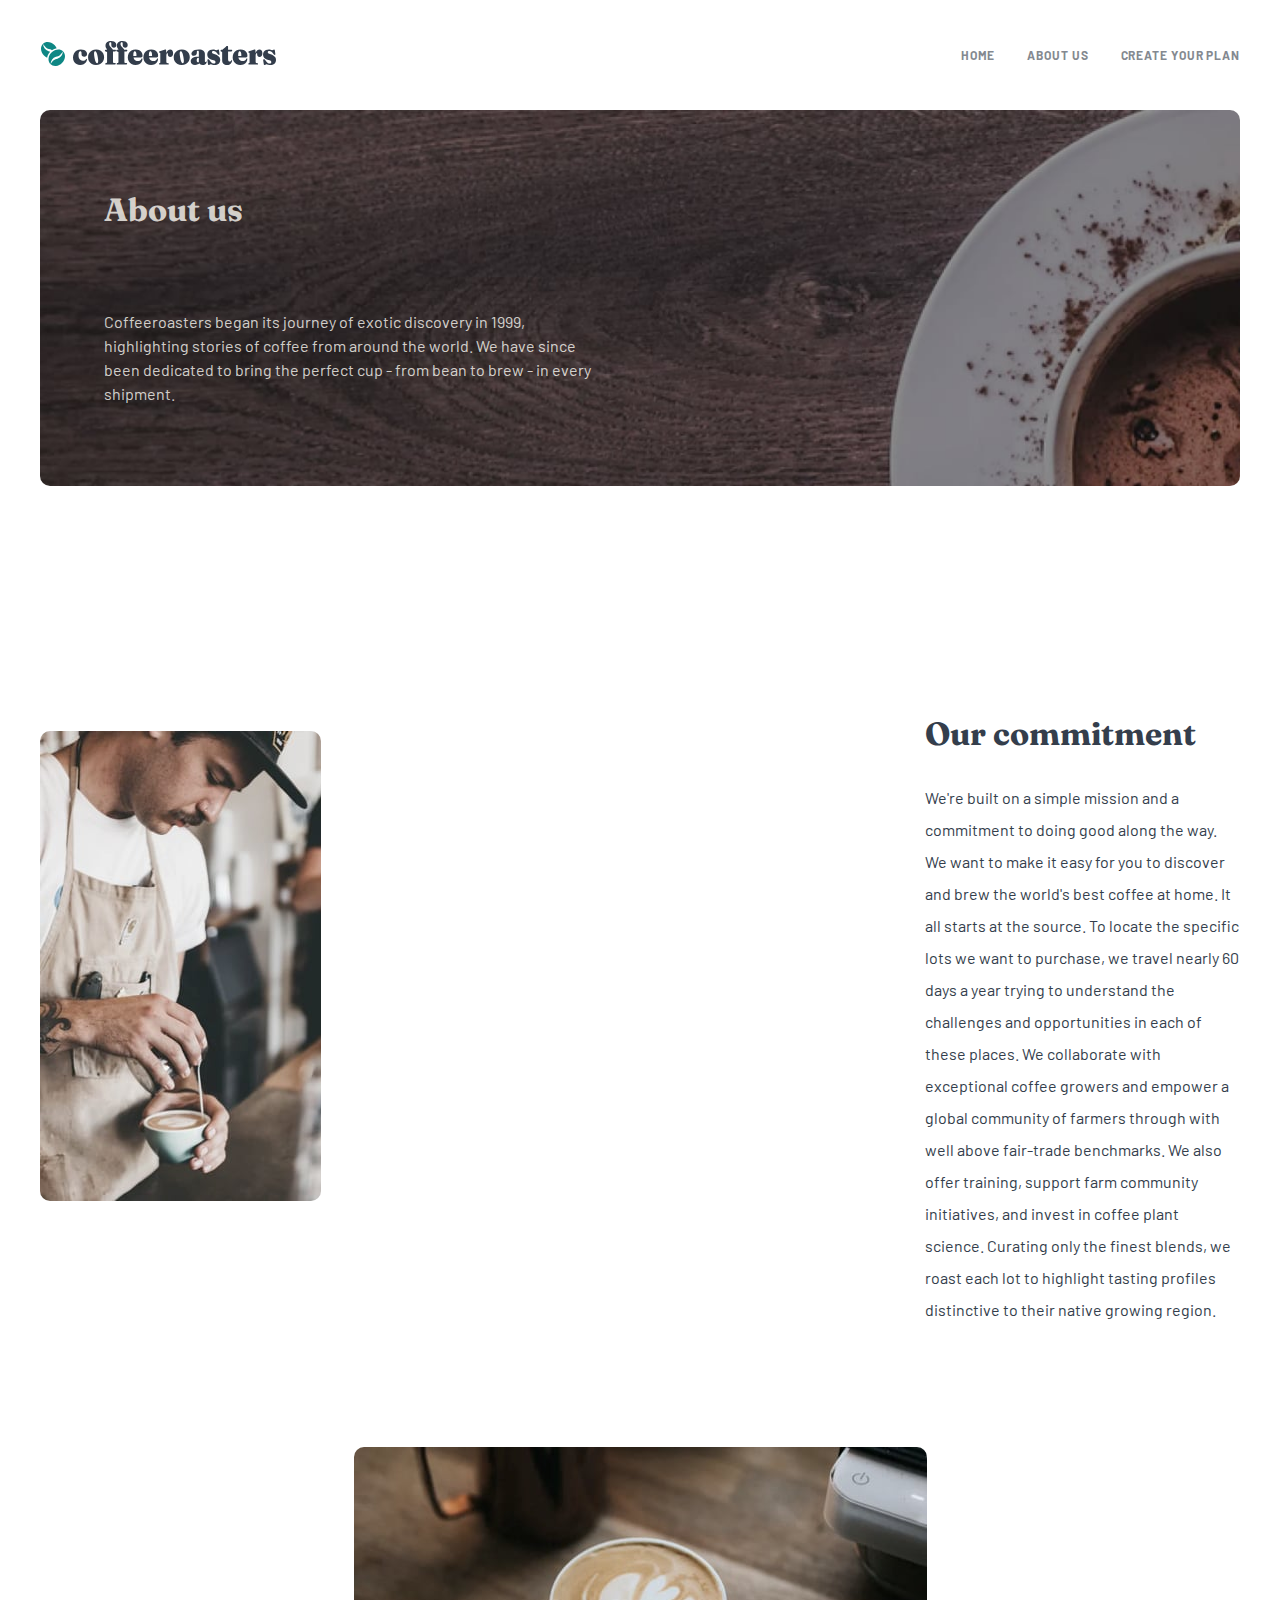
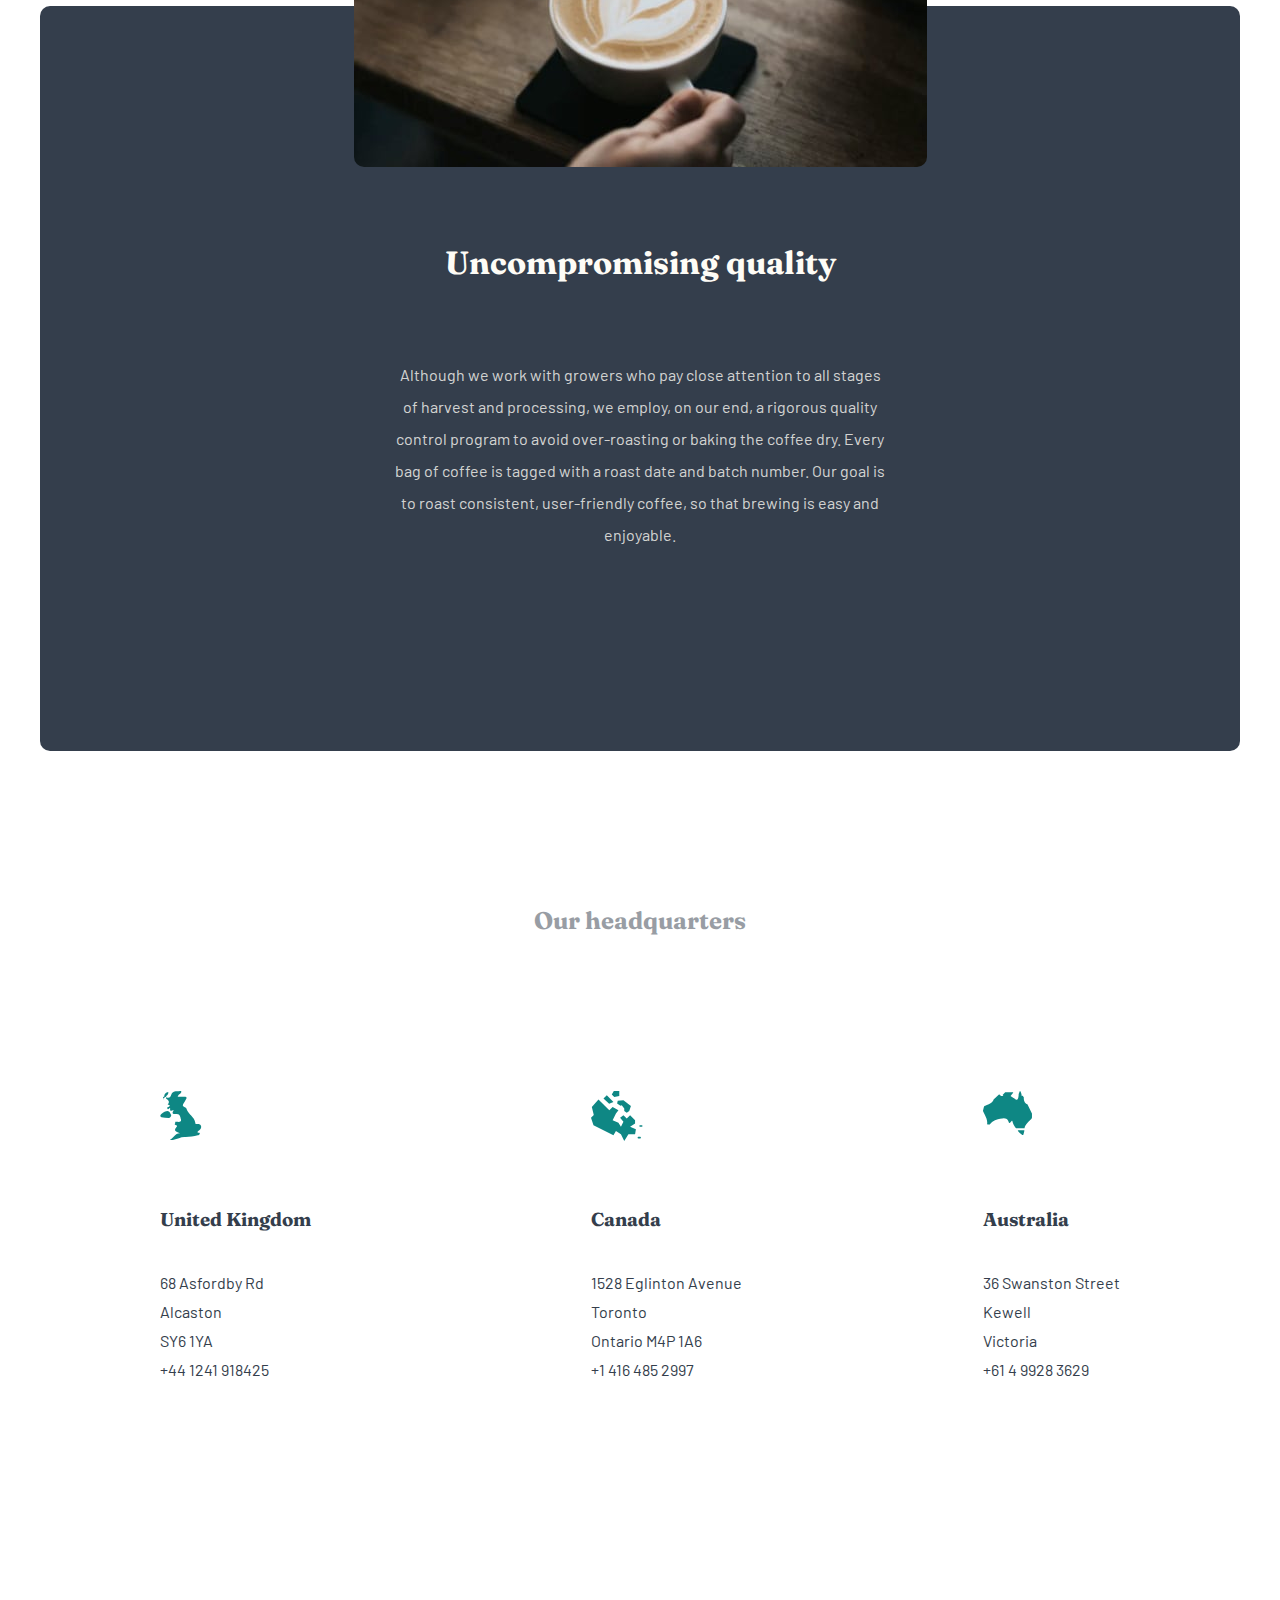
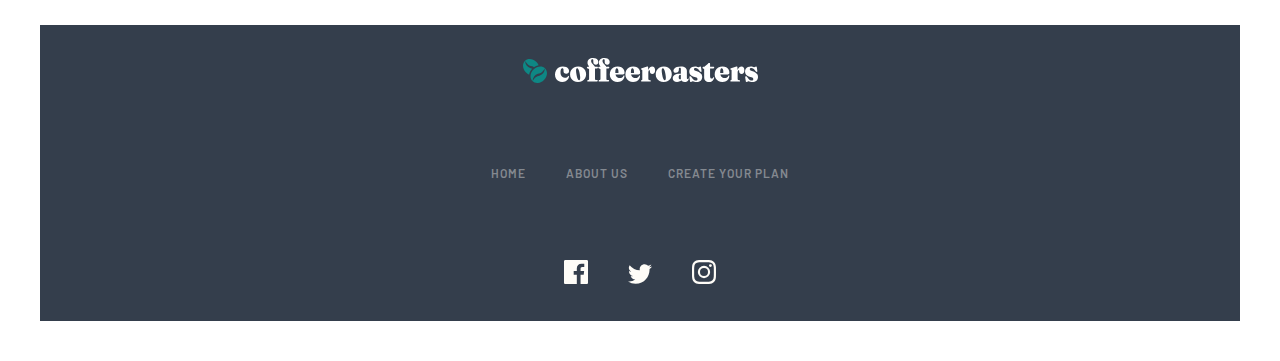
==== commit 628b6b2a: "Completed address list for tablet in about.html" ====
--- a/about.html
+++ b/about.html
@@ -86,26 +86,28 @@
 
   <section class="addresses flow">
     <h2>Our headquarters</h2>
-    <div class="address uk">
-      <h3>United Kingdom</h3>
-      <p>68 Asfordby Rd</p>
-      <p>Alcaston</p>
-      <p>SY6 1YA</p>
-      <p>+44 1241 918425</p>
-    </div>
-    <div class="address ca">
-      <h3>Canada</h3>
-      <p>1528 Eglinton Avenue</p>
-      <p>Toronto</p>
-      <p>Ontario M4P 1A6</p>
-      <p>+1 416 485 2997</p>
-    </div>
-    <div class="address au">
-      <h3>Australia</h3>
-      <p>36 Swanston Street</p>
-      <p>Kewell</p>
-      <p>Victoria</p>
-      <p>+61 4 9928 3629</p>
+    <div class="address-list">
+      <div class="address uk">
+        <h3>United Kingdom</h3>
+        <p>68 Asfordby Rd</p>
+        <p>Alcaston</p>
+        <p>SY6 1YA</p>
+        <p>+44 1241 918425</p>
+      </div>
+      <div class="address ca">
+        <h3>Canada</h3>
+        <p>1528 Eglinton Avenue</p>
+        <p>Toronto</p>
+        <p>Ontario M4P 1A6</p>
+        <p>+1 416 485 2997</p>
+      </div>
+      <div class="address au">
+        <h3>Australia</h3>
+        <p>36 Swanston Street</p>
+        <p>Kewell</p>
+        <p>Victoria</p>
+        <p>+61 4 9928 3629</p>
+      </div>
     </div>
   </section>
 
--- a/style.css
+++ b/style.css
@@ -609,6 +609,11 @@
   color: var(--clr-light-cream);
 }
 
+.quality p {
+  max-width: 55ch;
+  margin-inline: auto;
+}
+
 .quality-img {
   background-image: url('./assets/about/mobile/image-quality.jpg');
   background-size: cover;
@@ -660,6 +665,32 @@
 }
 .address.au {
   background-image: url('./assets/about/desktop/illustration-australia.svg');
+}
+
+@media (min-width: 768px) {
+  .address-list {
+    display: flex;
+    justify-content: space-around;
+    text-align: left;
+  }
+
+  .address {
+    background-position: top left;
+    padding-top: 80px;
+    display: flex;
+    flex-direction: column;
+  }
+
+  .address.uk,
+  .address.ca,
+  .address.au {
+    align-self: flex-start;
+  }
+
+  .address h3,
+  p {
+    margin-left: 0;
+  }
 }
 
 /* Plan */
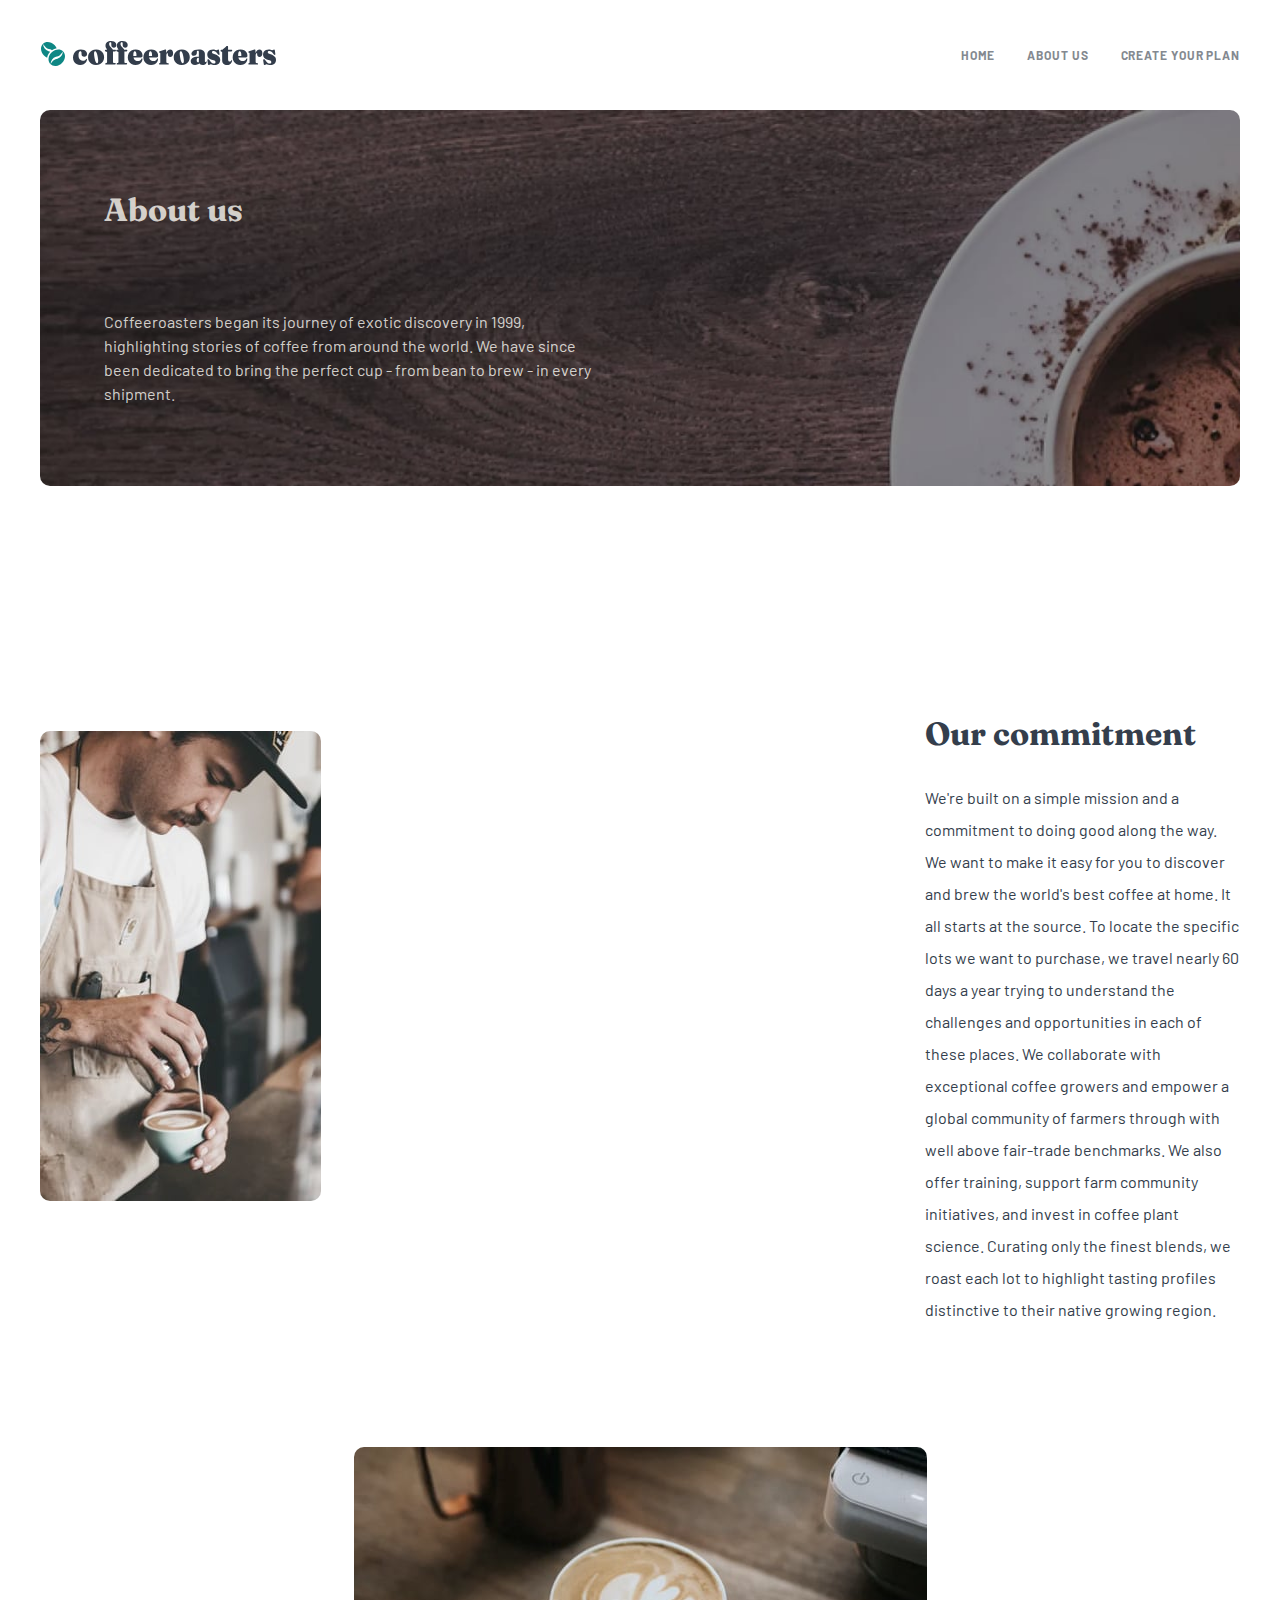
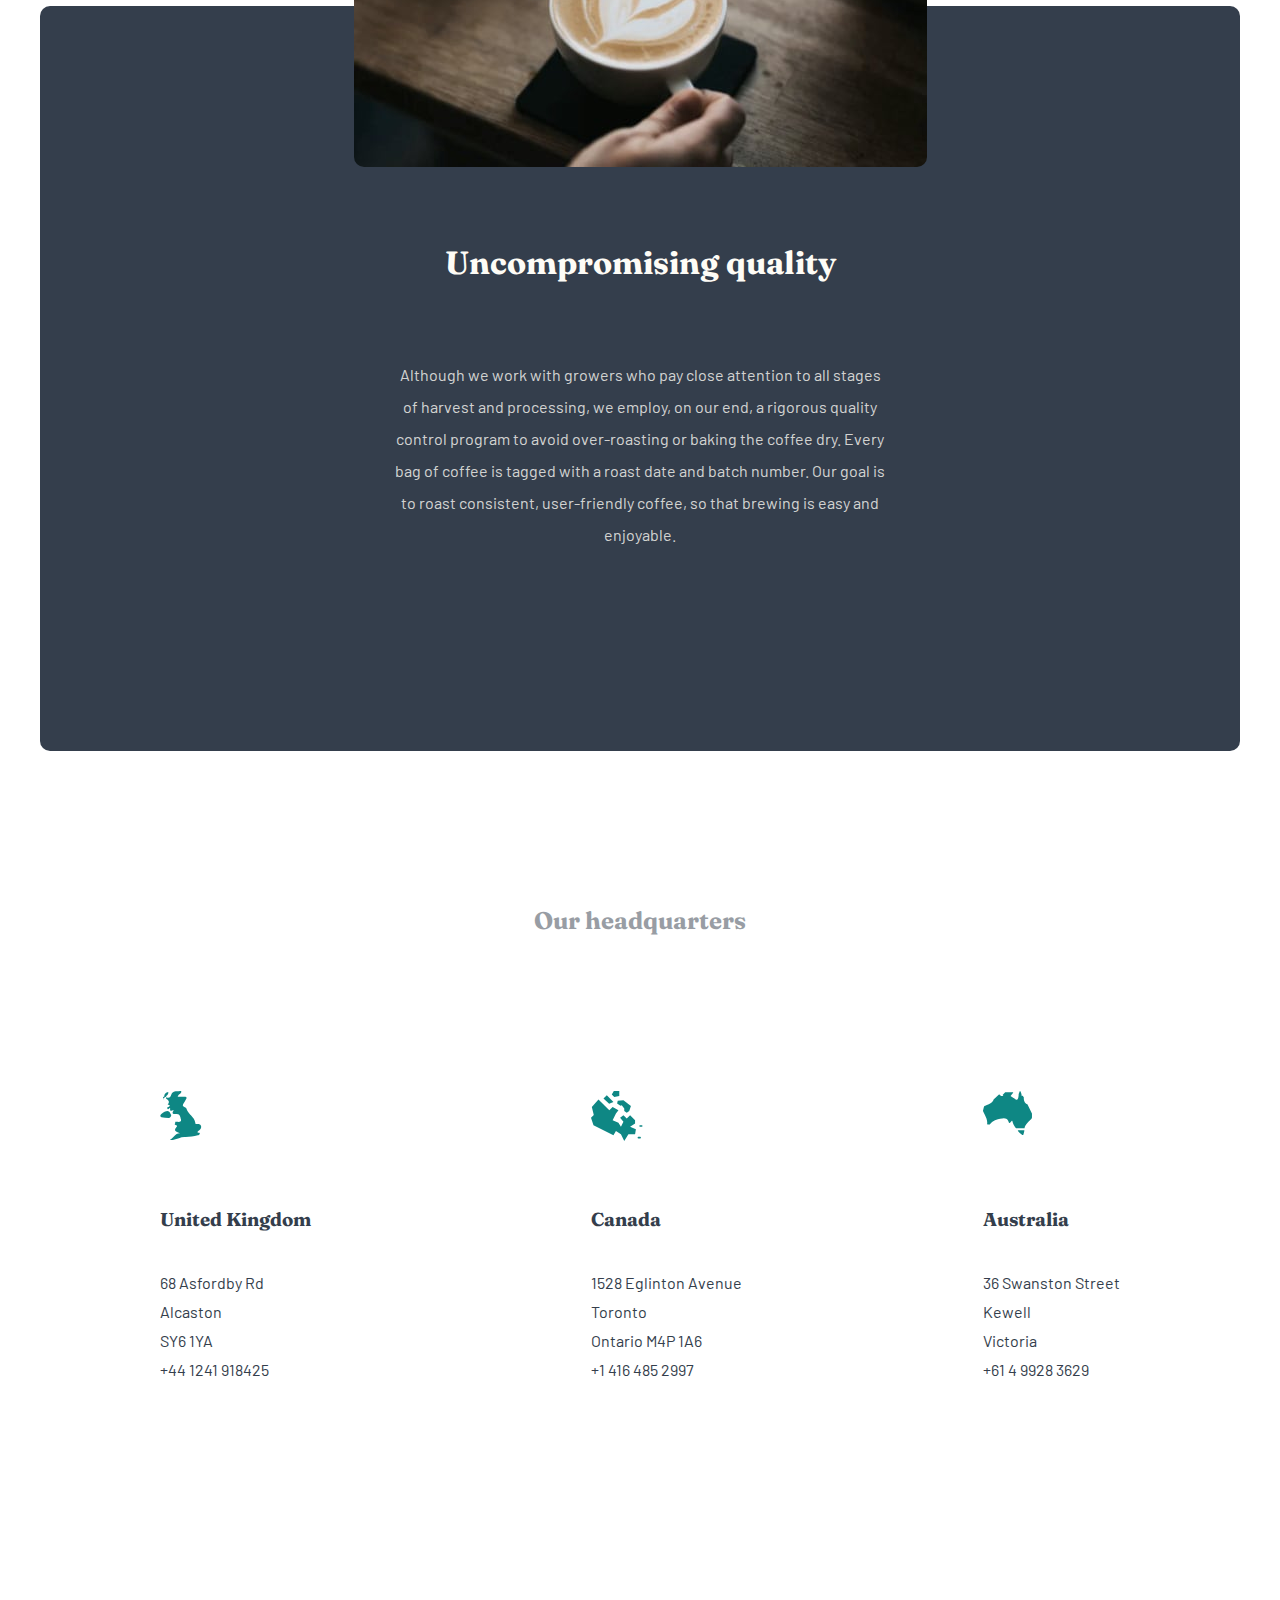
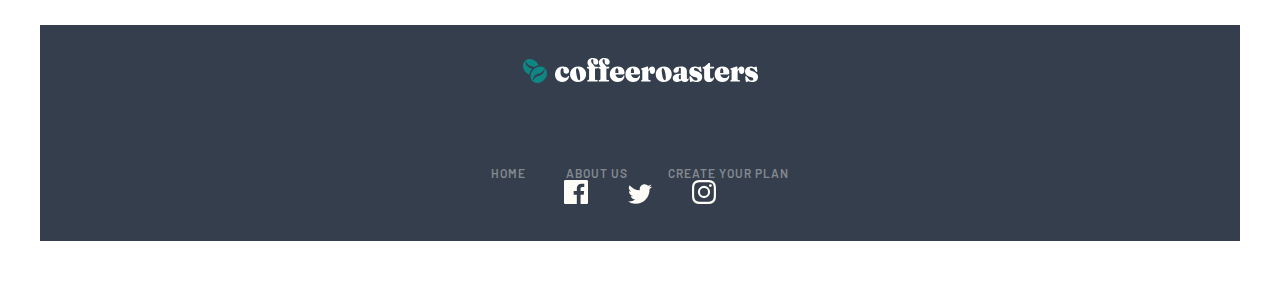
==== commit ede4c7ca: "Continued Desktop style" ====
--- a/about.html
+++ b/about.html
@@ -118,17 +118,19 @@
     <div class="logo">
       <img src="./assets/shared/desktop/logo-white.svg" alt="Coffee Roasters Logo">
     </div>
-    <nav>
-      <ul>
-        <li><a href="./index.html">Home</a></li>
-        <li><a href="./about.html">About Us</a></li>
-        <li><a href="./plan.html">Create your plan</a></li>
-      </ul>
-    </nav>
-    <div class="social-icons">
-      <a href="#"><img src="./assets/shared/desktop/icon-facebook.svg" alt="Facebook Logo"></a>
-      <a href="#"><img src="./assets/shared/desktop/icon-twitter.svg" alt="Twitter Logo"></a>
-      <a href="#"><img src="./assets/shared/desktop/icon-instagram.svg" alt="Instagram Logo"></a>
+    <div>
+      <nav>
+        <ul>
+          <li><a href="./index.html">Home</a></li>
+          <li><a href="./about.html">About Us</a></li>
+          <li><a href="./plan.html">Create your plan</a></li>
+        </ul>
+      </nav>
+      <div class="social-icons">
+        <a href="#"><img src="./assets/shared/desktop/icon-facebook.svg" alt="Facebook Logo"></a>
+        <a href="#"><img src="./assets/shared/desktop/icon-twitter.svg" alt="Twitter Logo"></a>
+        <a href="#"><img src="./assets/shared/desktop/icon-instagram.svg" alt="Instagram Logo"></a>
+      </div>
     </div>
   </footer>
   <script src="./script.js"></script>
--- a/style.css
+++ b/style.css
@@ -1,4 +1,4 @@
-@import url('https://fonts.googleapis.com/css2?family=Barlow&family=Fraunces:wght@900&display=fallback');
+@import url('https://fonts.googleapis.com/css2?family=Barlow:wght@400;700&family=Fraunces:wght@900&display=fallback');
 
 *,
 *::after,
@@ -16,6 +16,7 @@
   --clr-light-cream: hsl(43, 78%, 98%);
   --clr-lighter-cream: hsl(40, 29%, 94%);
   --clr-grey: hsl(215, 5%, 54%);
+  --clr-black: rgba(51, 61, 75, 1);
 
   --fnt-ff-heading: 'Fraunces', serif;
   --fnt-ff-body: 'Barlow', sans-serif;
@@ -89,6 +90,10 @@
 
 header nav ul a:visited {
   color: var(--clr-grey);
+}
+
+header nav ul a:hover {
+  color: rgba(51, 61, 75, 1);
 }
 
 @media (min-width: 768px) {
@@ -215,6 +220,19 @@
 
   .hero p {
     margin: 0;
+  }
+
+  .hero a {
+    font-size: 18px;
+  }
+}
+
+@media (min-width: 1440px) {
+  .hero {
+    background-image: url('./assets/home/desktop/image-hero-coffeepress.jpg');
+    background-size: cover;
+    background-position: 60% 0%;
+    border-radius: var(--border-radius);
   }
 }
 
@@ -288,6 +306,29 @@
   }
 }
 
+@media (min-width: 1440px) {
+  .collection h2 {
+    font-size: var(--fnt-size-900);
+  }
+
+  .collection-container {
+    display: flex;
+    --spacer: -1.5rem;
+  }
+
+  .collection-item {
+    flex-direction: column;
+  }
+
+  .collection-item div {
+    text-align: center;
+  }
+
+  .collection-item img {
+    max-width: 256px;
+  }
+}
+
 .choose-us {
   position: relative;
   color: var(--clr-light-cream);
@@ -363,6 +404,12 @@
   .why-choose p {
     font-size: 1rem;
     line-height: 1.5;
+  }
+}
+
+@media (min-width: 1440px) {
+  .why-choose-container {
+    display: flex;
   }
 }
 
@@ -484,6 +531,43 @@
   }
 }
 
+@media (min-width: 1440px) {
+  footer {
+    display: grid;
+    grid-template-columns: 400px 1fr;
+    align-content: center;
+    padding: 1rem;
+  }
+
+  footer > * {
+    margin-top: 0;
+  }
+
+  footer div {
+    display: flex;
+    justify-content: space-between;
+    align-content: center;
+    --spacer: 1.5rem;
+    width: 100%;
+  }
+
+  footer div :first-child > * {
+    width: max-content;
+  }
+
+  footer .logo {
+    margin-top: 0;
+  }
+
+  footer .social-icons {
+    justify-content: flex-end;
+    margin: 1rem;
+    margin-top: 0;
+    margin-bottom: 2rem;
+    transform: translateY(-25%);
+  }
+}
+
 button {
   cursor: pointer;
 }
@@ -715,6 +799,86 @@
   margin: calc(var(--spacer) / 2);
 }
 
+.how-it-works-plan .heading {
+  color: var(--clr-grey);
+}
+
+.how-it-works-plan .step-number {
+  font-family: var(--fnt-ff-heading);
+  font-size: var(--fnt-size-800);
+  color: var(--clr-pale-orange);
+}
+
+@media (min-width: 768px) {
+  .how-it-works-plan--container {
+    display: flex;
+    justify-content: center;
+    text-align: left;
+    padding-inline: var(--spacer);
+  }
+
+  .how-it-works-plan > * {
+    flex: 1;
+    margin-inline: 0;
+  }
+
+  .how-it-works-plan h3 {
+    margin-left: 0;
+    max-width: 8ch;
+  }
+
+  .how-it-works-plan .step-number {
+    position: relative;
+    border-top: 1px solid var(--clr-pale-orange);
+  }
+
+  .how-it-works-plan .step-number::before {
+    content: '';
+    position: absolute;
+    background: transparent;
+    top: -1rem;
+    height: 30px;
+    width: 30px;
+    border: 1px solid var(--clr-dark-cyan);
+    border-radius: 50%;
+    z-index: 1;
+  }
+
+  .how-it-works-plan .how-it-works:last-of-type .step-number {
+    border-top: none;
+  }
+
+  .how-it-works-plan .how-it-works:last-of-type .step-number::after {
+    content: '';
+    position: absolute;
+    top: 0;
+    left: 0;
+    width: 15px;
+    height: 1px;
+    background-color: var(--clr-pale-orange);
+  }
+
+  .how-it-works-plan .how-it-works:first-of-type .step-number::after {
+    content: '';
+    position: absolute;
+    top: -1px;
+    left: 0;
+    width: 15px;
+    height: 1px;
+    background-color: var(--clr-dark-grey-blue);
+    z-index: 1;
+  }
+
+  .how-it-works-plan .how-it-works p {
+    padding-right: 3rem;
+  }
+
+  .create-plan-hero {
+    text-align: left;
+    padding-left: calc(var(--spacer) * 2);
+  }
+}
+
 .toggle-show-btn {
   display: inline-block;
   border: 0;
@@ -811,6 +975,28 @@
 
 .coffee-option label > p {
   margin-left: 0;
+}
+
+@media (min-width: 768px) {
+  .coffee-option.open ul {
+    display: flex;
+    gap: calc(var(--spacer) / 4);
+    margin-top: var(--spacer);
+  }
+
+  .coffee-option__heading {
+    font-size: 2rem;
+    line-height: 3rem;
+  }
+
+  .coffee-option label {
+    margin-inline: 0;
+    height: 100%;
+  }
+
+  .coffee-option h3 {
+    font-size: 1.5rem;
+  }
 }
 
 .order-summary {
@@ -899,9 +1085,83 @@
   margin: var(--spacer);
 }
 
+.checkout-panel-wide {
+  display: none;
+  align-items: center;
+  margin-top: 1rem;
+}
+
+.checkout-panel-wide .order-total {
+  font-family: var(--fnt-ff-heading);
+  font-size: var(--fnt-size-500);
+}
+
+.checkout-panel-wide span {
+  margin-left: var(--spacer);
+}
+
+.checkout-panel-wide > * {
+  flex: 1;
+  margin: 0;
+}
+
+.checkout-panel-wide {
+  margin-bottom: var(--spacer);
+}
+
 .plan-btn {
   padding: 1em 1.5em;
   font-size: var(--fnt-size-300);
   margin-top: calc(var(--spacer) * 2);
   margin-bottom: calc(var(--spacer) * 4);
 }
+
+@media (min-width: 768px) {
+  .order-summary {
+    margin-top: calc(var(--spacer) * 2);
+  }
+
+  .coffee-option li {
+    margin-top: 0;
+    margin-bottom: 0;
+  }
+
+  .coffee-option input[type='radio'] + label {
+    padding-top: 3rem;
+    padding-bottom: 3rem;
+  }
+
+  .order-summary h3 {
+    margin-top: 0;
+  }
+
+  .order-summary-modal .content {
+    position: fixed;
+    left: 50%;
+    top: 50%;
+    width: 70%;
+    margin-bottom: auto;
+    background-color: var(--clr-light-cream);
+    text-align: left;
+    border-radius: var(--border-radius);
+    margin-bottom: auto;
+    transform: translate(-50%, -50%);
+  }
+
+  .order-summary-modal .content p {
+    max-width: 100%;
+    margin-top: 1rem;
+  }
+
+  .checkout-panel-wide {
+    display: flex;
+  }
+
+  .checkout-panel {
+    display: none;
+  }
+
+  .plan-btn {
+    font-size: 1.2rem;
+  }
+}
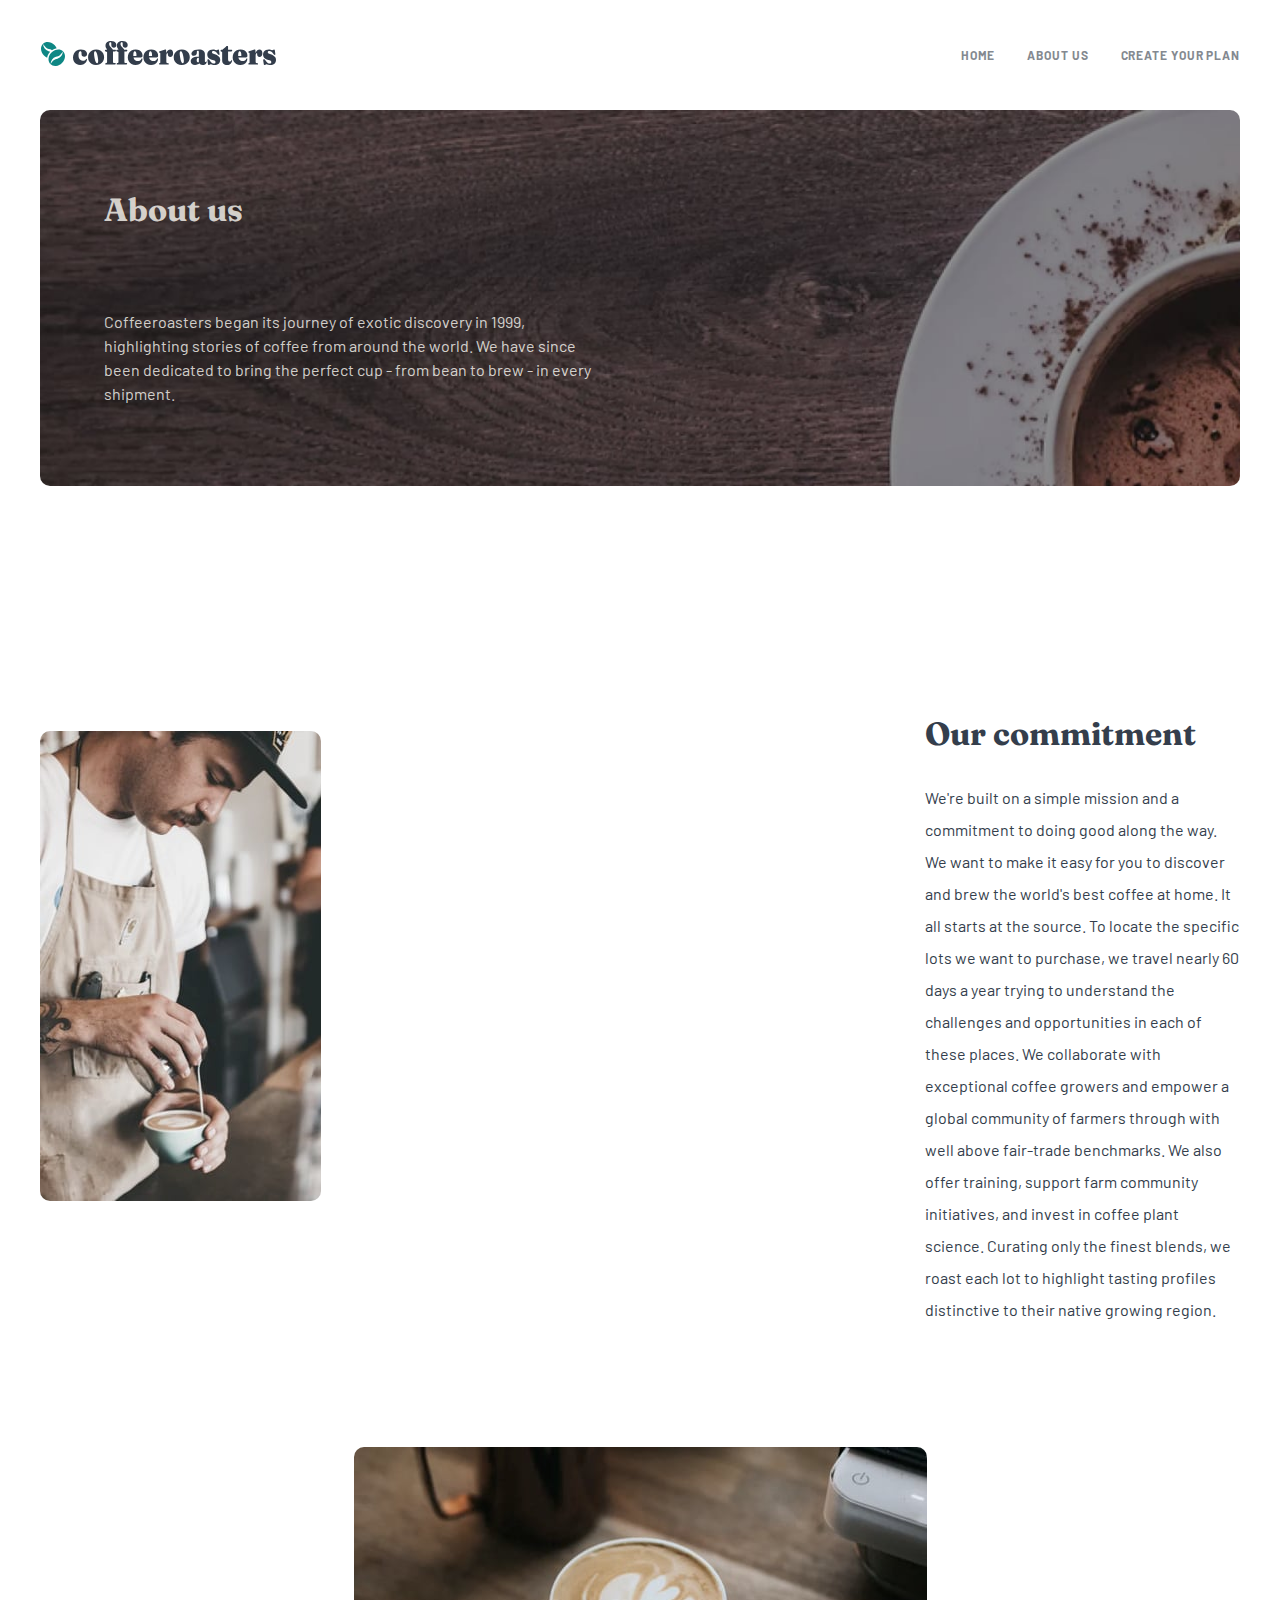
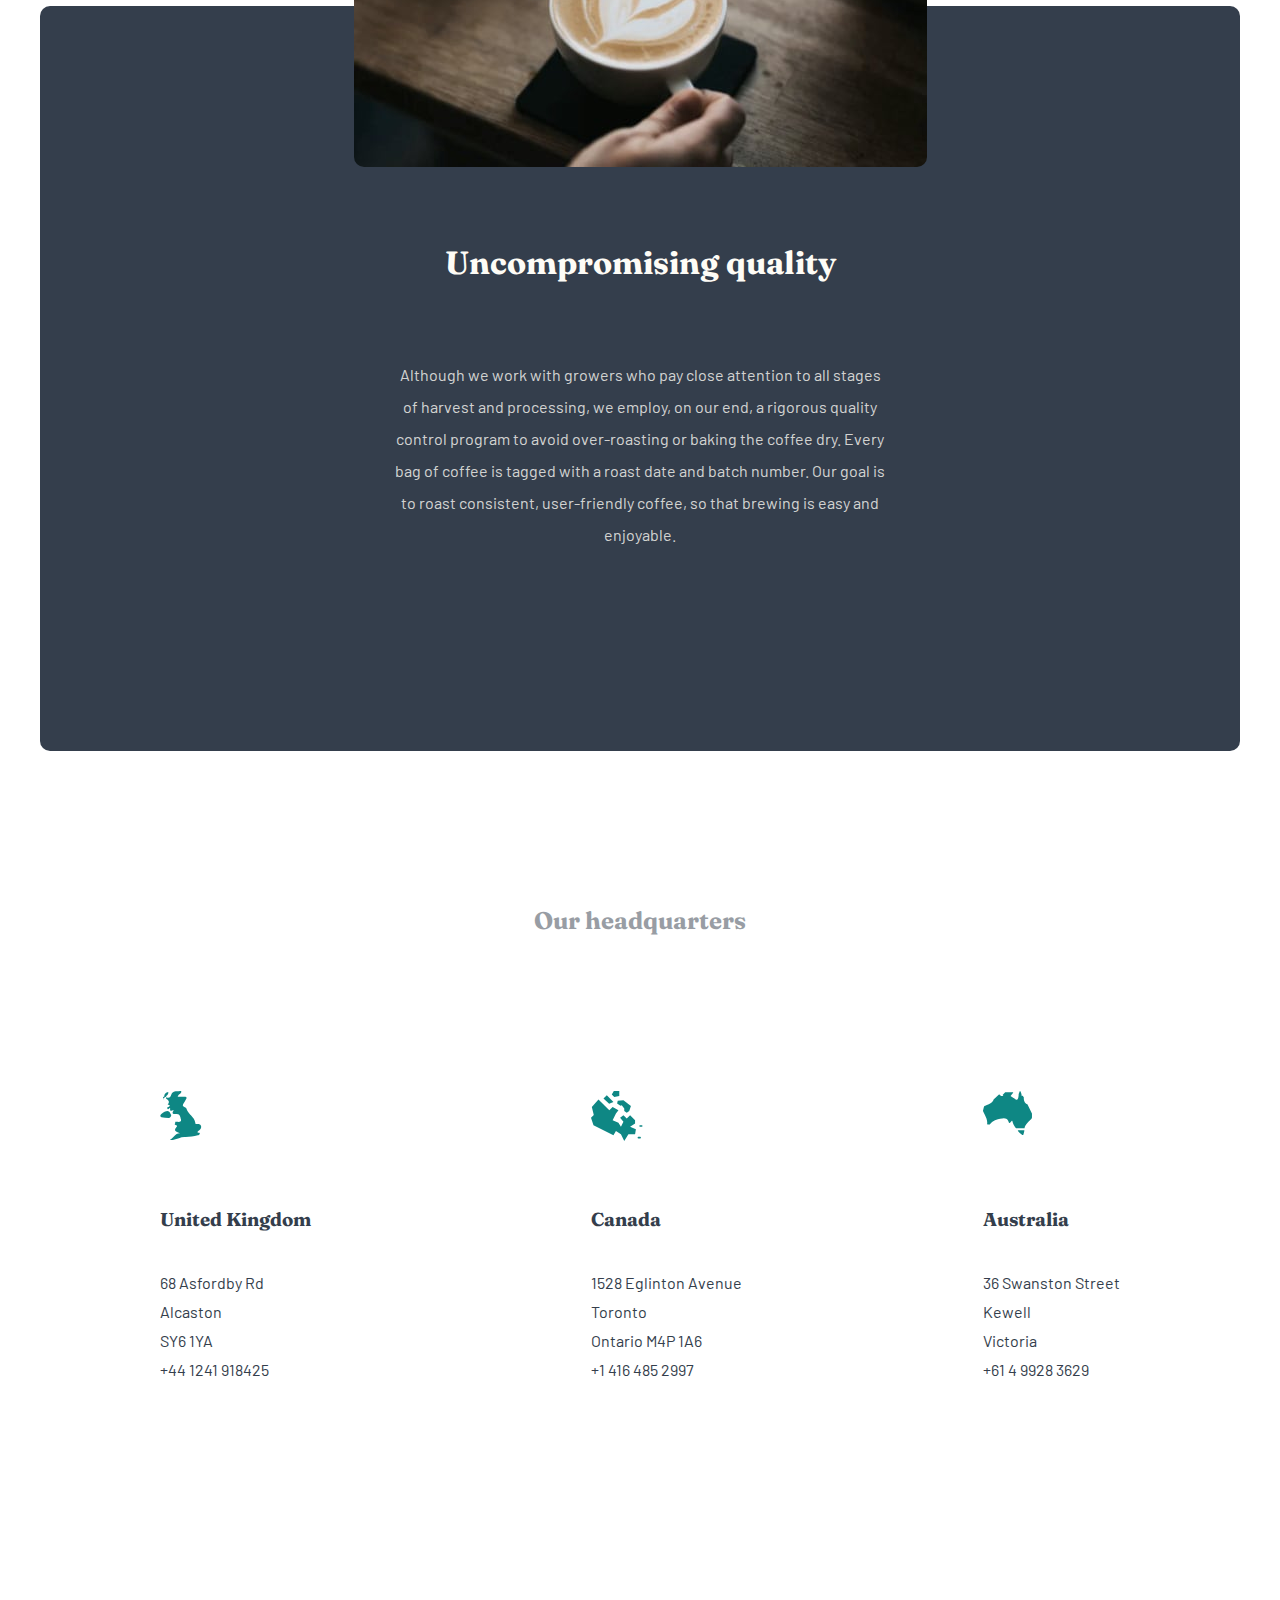
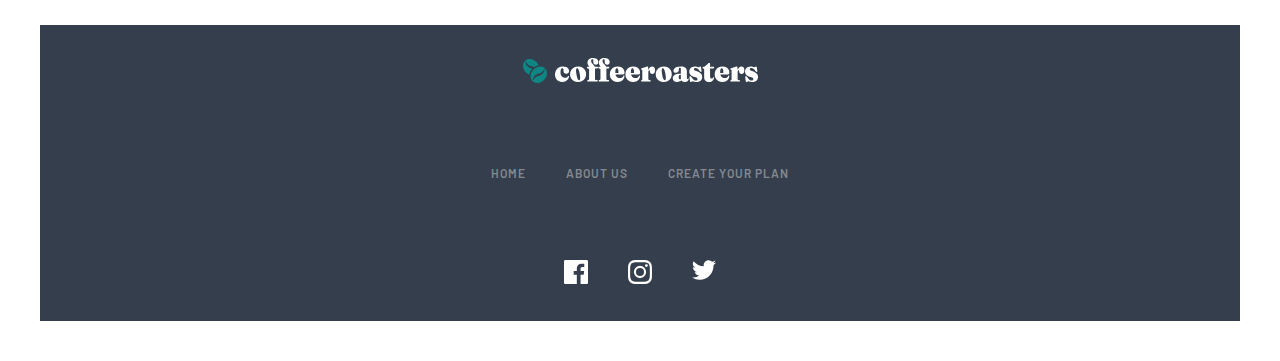
==== commit 642e1417: "Replace img with svg for change of fill on hover in the social links" ====
--- a/about.html
+++ b/about.html
@@ -118,7 +118,7 @@
     <div class="logo">
       <img src="./assets/shared/desktop/logo-white.svg" alt="Coffee Roasters Logo">
     </div>
-    <div>
+    <div class="flow">
       <nav>
         <ul>
           <li><a href="./index.html">Home</a></li>
@@ -127,12 +127,36 @@
         </ul>
       </nav>
       <div class="social-icons">
-        <a href="#"><img src="./assets/shared/desktop/icon-facebook.svg" alt="Facebook Logo"></a>
-        <a href="#"><img src="./assets/shared/desktop/icon-twitter.svg" alt="Twitter Logo"></a>
-        <a href="#"><img src="./assets/shared/desktop/icon-instagram.svg" alt="Instagram Logo"></a>
+        <a href="#"><svg>
+            <use href="#facebook-icon" />
+          </svg>
+          <a href="#"><svg>
+              <use href="#instagram-icon" />
+            </svg></a>
+          <a href="#"><svg>
+              <use href="#twitter-icon" />
+            </svg>
+          </a>
       </div>
     </div>
+
+
   </footer>
+  <svg class="visually-hidden">
+    <symbol id="facebook-icon" height="24" width="24" viewBox="0 0 24 24">
+      <path
+        d="M22.675 0H1.325C.593 0 0 .593 0 1.325v21.351C0 23.407.593 24 1.325 24H12.82v-9.294H9.692v-3.622h3.128V8.413c0-3.1 1.893-4.788 4.659-4.788 1.325 0 2.463.099 2.795.143v3.24l-1.918.001c-1.504 0-1.795.715-1.795 1.763v2.313h3.587l-.467 3.622h-3.12V24h6.116c.73 0 1.323-.593 1.323-1.325V1.325C24 .593 23.407 0 22.675 0z" />
+    </symbol>
+
+    <symbol id="instagram-icon" width="24" height="24" viewBox="0 0 24 24">
+      <path
+        d="M12 2.163c3.204 0 3.584.012 4.85.07 3.252.148 4.771 1.691 4.919 4.919.058 1.265.069 1.645.069 4.849 0 3.205-.012 3.584-.069 4.849-.149 3.225-1.664 4.771-4.919 4.919-1.266.058-1.644.07-4.85.07-3.204 0-3.584-.012-4.849-.07-3.26-.149-4.771-1.699-4.919-4.92-.058-1.265-.07-1.644-.07-4.849 0-3.204.013-3.583.07-4.849.149-3.227 1.664-4.771 4.919-4.919 1.266-.057 1.645-.069 4.849-.069zM12 0C8.741 0 8.333.014 7.053.072 2.695.272.273 2.69.073 7.052.014 8.333 0 8.741 0 12c0 3.259.014 3.668.072 4.948.2 4.358 2.618 6.78 6.98 6.98C8.333 23.986 8.741 24 12 24c3.259 0 3.668-.014 4.948-.072 4.354-.2 6.782-2.618 6.979-6.98.059-1.28.073-1.689.073-4.948 0-3.259-.014-3.667-.072-4.947-.196-4.354-2.617-6.78-6.979-6.98C15.668.014 15.259 0 12 0zm0 5.838a6.162 6.162 0 100 12.324 6.162 6.162 0 000-12.324zM12 16a4 4 0 110-8 4 4 0 010 8zm6.406-11.845a1.44 1.44 0 100 2.881 1.44 1.44 0 000-2.881z" />
+    </symbol>
+    <symbol id="twitter-icon" width="24" height="24" viewBox="0 0 24 24">
+      <path
+        d="M24 2.557a9.83 9.83 0 01-2.828.775A4.932 4.932 0 0023.337.608a9.864 9.864 0 01-3.127 1.195A4.916 4.916 0 0016.616.248c-3.179 0-5.515 2.966-4.797 6.045A13.978 13.978 0 011.671 1.149a4.93 4.93 0 001.523 6.574 4.903 4.903 0 01-2.229-.616c-.054 2.281 1.581 4.415 3.949 4.89a4.935 4.935 0 01-2.224.084 4.928 4.928 0 004.6 3.419A9.9 9.9 0 010 17.54a13.94 13.94 0 007.548 2.212c9.142 0 14.307-7.721 13.995-14.646A10.025 10.025 0 0024 2.557z" />
+    </symbol>
+  </svg>
   <script src="./script.js"></script>
 </body>
 
--- a/style.css
+++ b/style.css
@@ -385,6 +385,7 @@
 
   .choose-us-intro p {
     max-width: calc(var(--measure) * 1.75);
+    margin-inline: auto;
   }
 
   .why-choose div {
@@ -514,11 +515,22 @@
 
 .social-icons {
   display: flex;
-  color: white;
+  fill: white;
   justify-content: center;
   align-items: center;
   font-size: var(--fnt-size-400);
   gap: calc(var(--spacer) * 2);
+}
+
+.social-icons svg {
+  fill: white;
+  height: 1.5rem;
+  width: 1.5rem;
+  transition: fill 500ms ease-in;
+}
+
+.social-icons svg:hover {
+  fill: var(--clr-pale-orange);
 }
 
 @media (min-width: 768px) {
@@ -1165,3 +1177,15 @@
     font-size: 1.2rem;
   }
 }
+
+.visually-hidden {
+  border: 0;
+  clip: rect(0 0 0 0);
+  height: 1px;
+  margin: 0;
+  overflow: hidden;
+  padding: 0;
+  position: absolute;
+  width: 1px;
+  white-space: nowrap;
+}
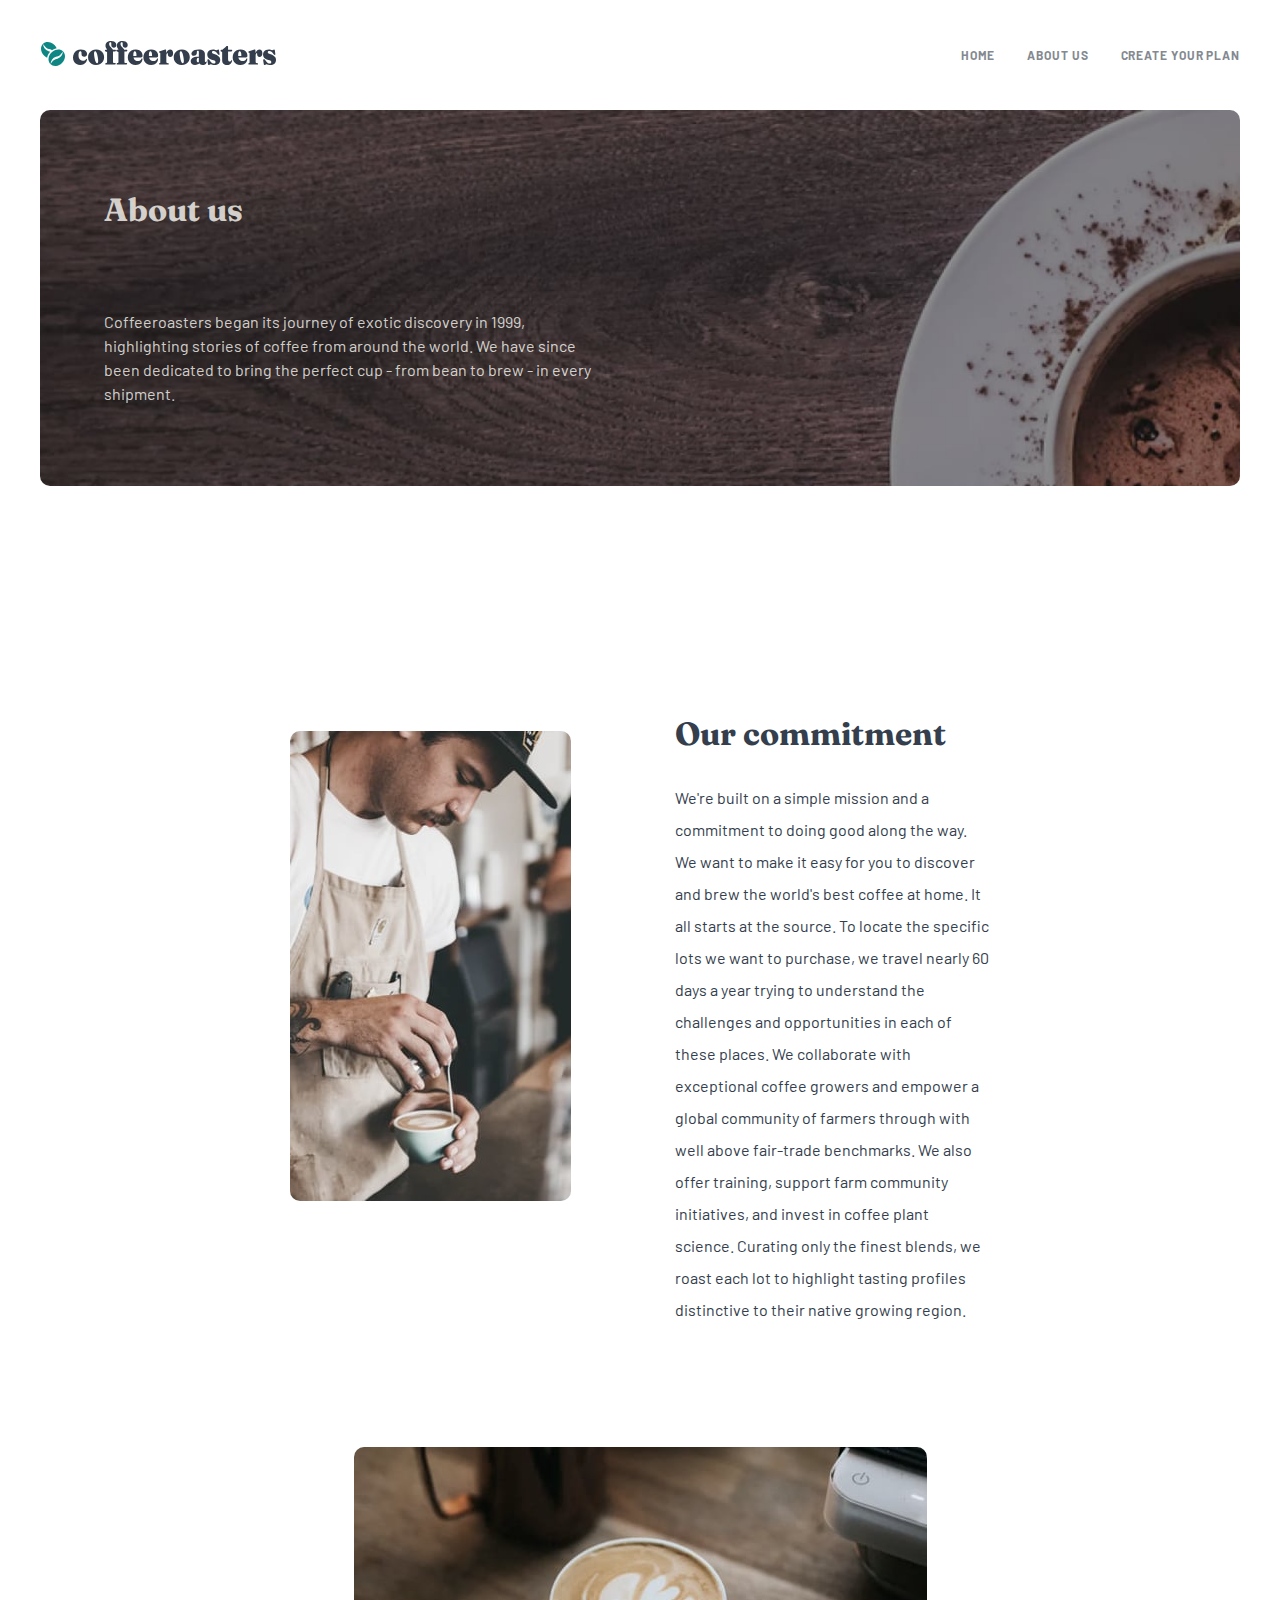
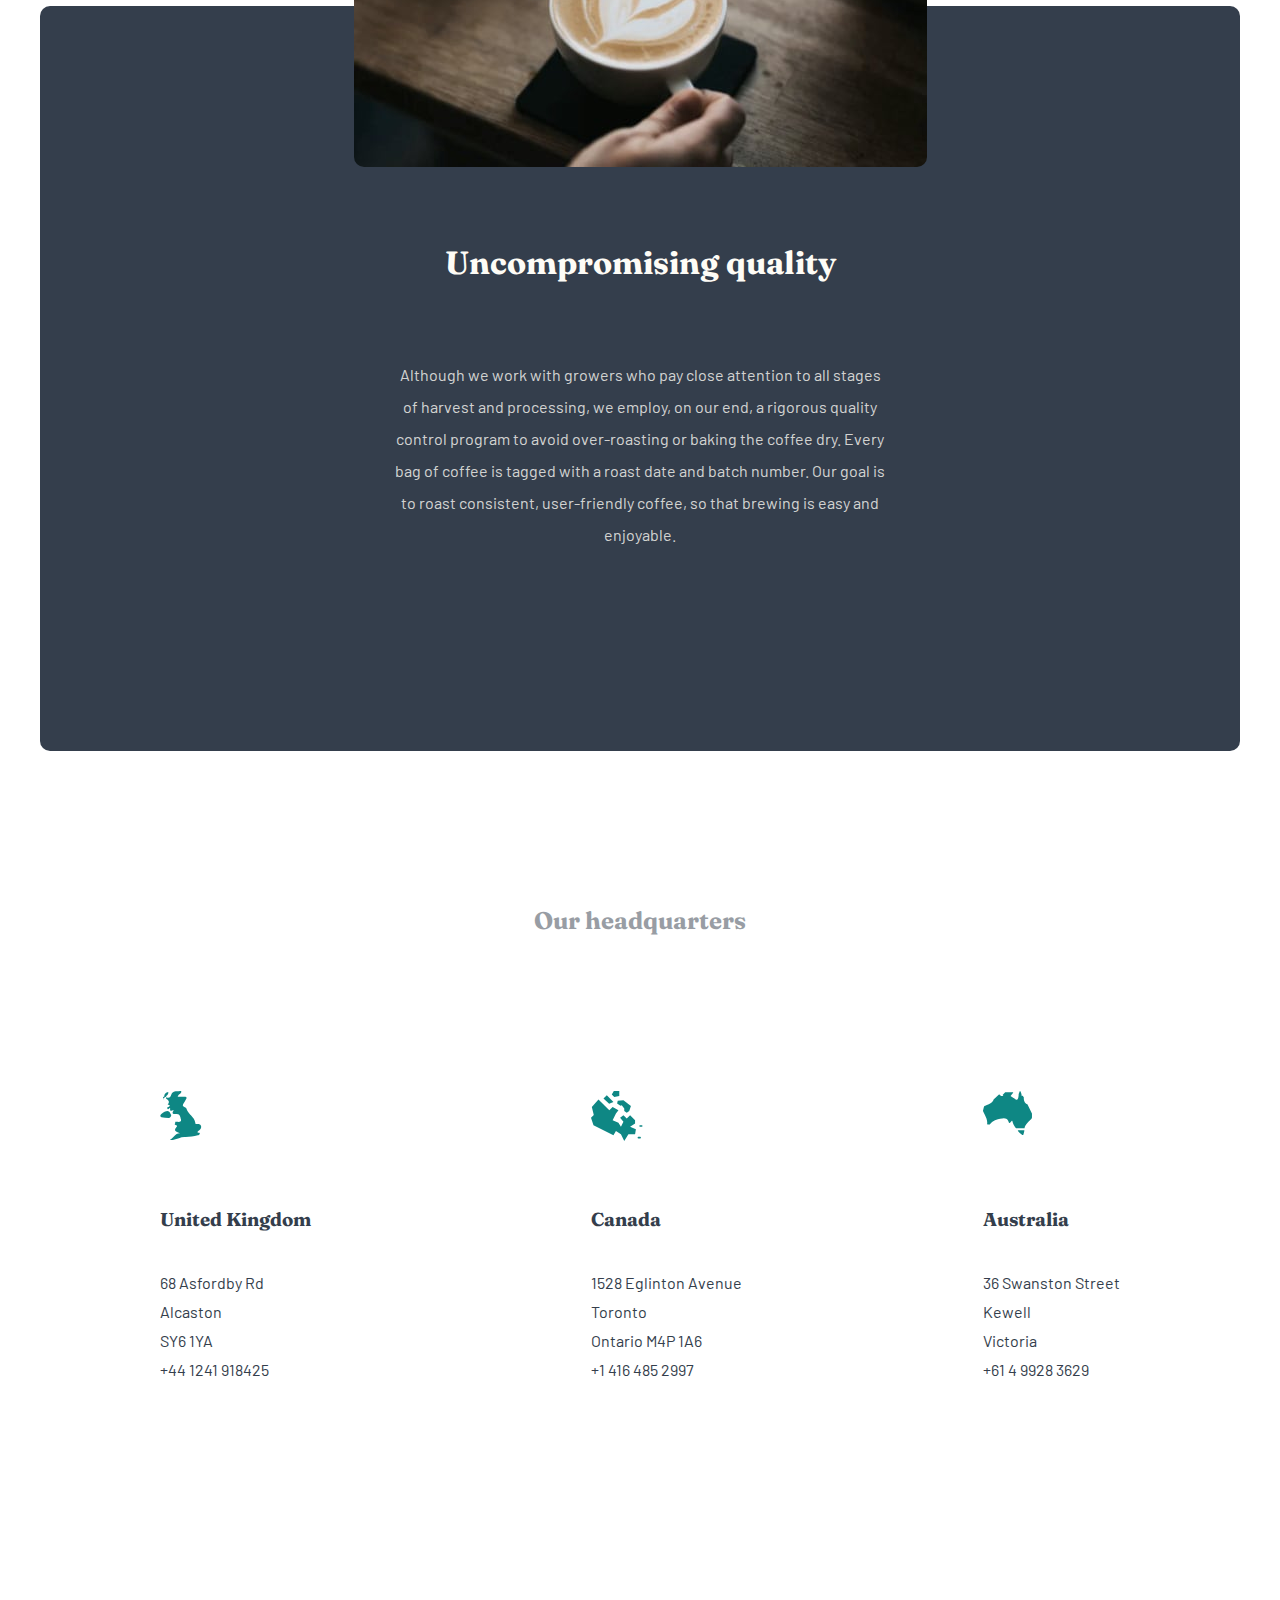
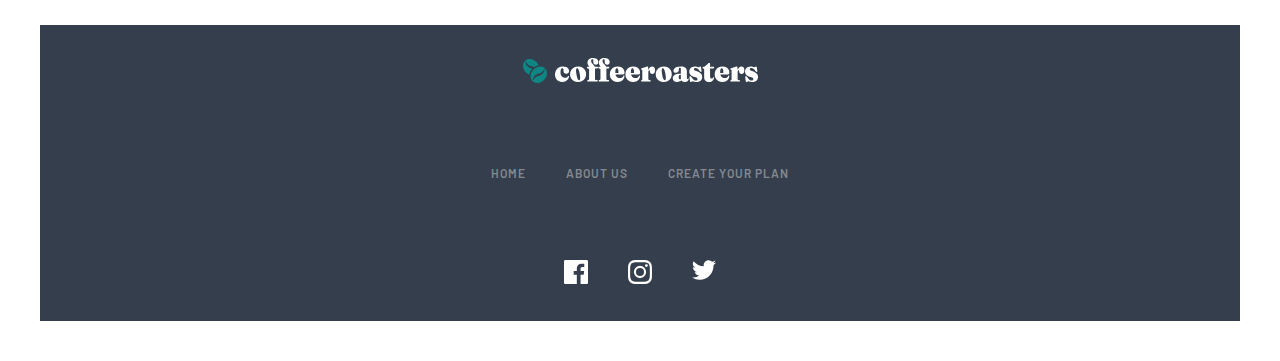
==== commit d0ce2900: "Working on Desktop version of about.html" ====
--- a/about.html
+++ b/about.html
@@ -19,7 +19,7 @@
       <button class="burger-close"><img src="./assets/shared/mobile/icon-close.svg" alt="Close menu"></button>
     </div>
     <nav>
-      <ul class="flow:large">
+      <ul class="flow:large" role="list">
         <li>
           <a href="./index.html">Home</a>
         </li>
@@ -37,7 +37,7 @@
       <img src="./assets/shared/desktop/logo.svg" alt="Coffee Roasters Logo">
     </a>
     <nav>
-      <ul>
+      <ul role="list">
         <li>
           <a href="./index.html">Home</a>
         </li>
@@ -120,7 +120,7 @@
     </div>
     <div class="flow">
       <nav>
-        <ul>
+        <ul role="list">
           <li><a href="./index.html">Home</a></li>
           <li><a href="./about.html">About Us</a></li>
           <li><a href="./plan.html">Create your plan</a></li>
@@ -130,17 +130,17 @@
         <a href="#"><svg>
             <use href="#facebook-icon" />
           </svg>
-          <a href="#"><svg>
-              <use href="#instagram-icon" />
-            </svg></a>
-          <a href="#"><svg>
-              <use href="#twitter-icon" />
-            </svg>
-          </a>
+        </a>
+        <a href="#"><svg>
+            <use href="#instagram-icon" />
+          </svg>
+        </a>
+        <a href="#"><svg>
+            <use href="#twitter-icon" />
+          </svg>
+        </a>
       </div>
     </div>
-
-
   </footer>
   <svg class="visually-hidden">
     <symbol id="facebook-icon" height="24" width="24" viewBox="0 0 24 24">
--- a/style.css
+++ b/style.css
@@ -513,6 +513,10 @@
   text-decoration: none;
 }
 
+footer a:hover {
+  color: white;
+}
+
 .social-icons {
   display: flex;
   fill: white;
@@ -560,11 +564,6 @@
     justify-content: space-between;
     align-content: center;
     --spacer: 1.5rem;
-    width: 100%;
-  }
-
-  footer div :first-child > * {
-    width: max-content;
   }
 
   footer .logo {
@@ -629,6 +628,11 @@
 .bg-about-us {
   background-image: url('./assets/about/mobile/image-hero-whitecup.jpg');
   background-size: cover;
+}
+
+.our-commitment {
+  max-width: 700px;
+  margin-inline: auto;
 }
 
 .commitment-img {
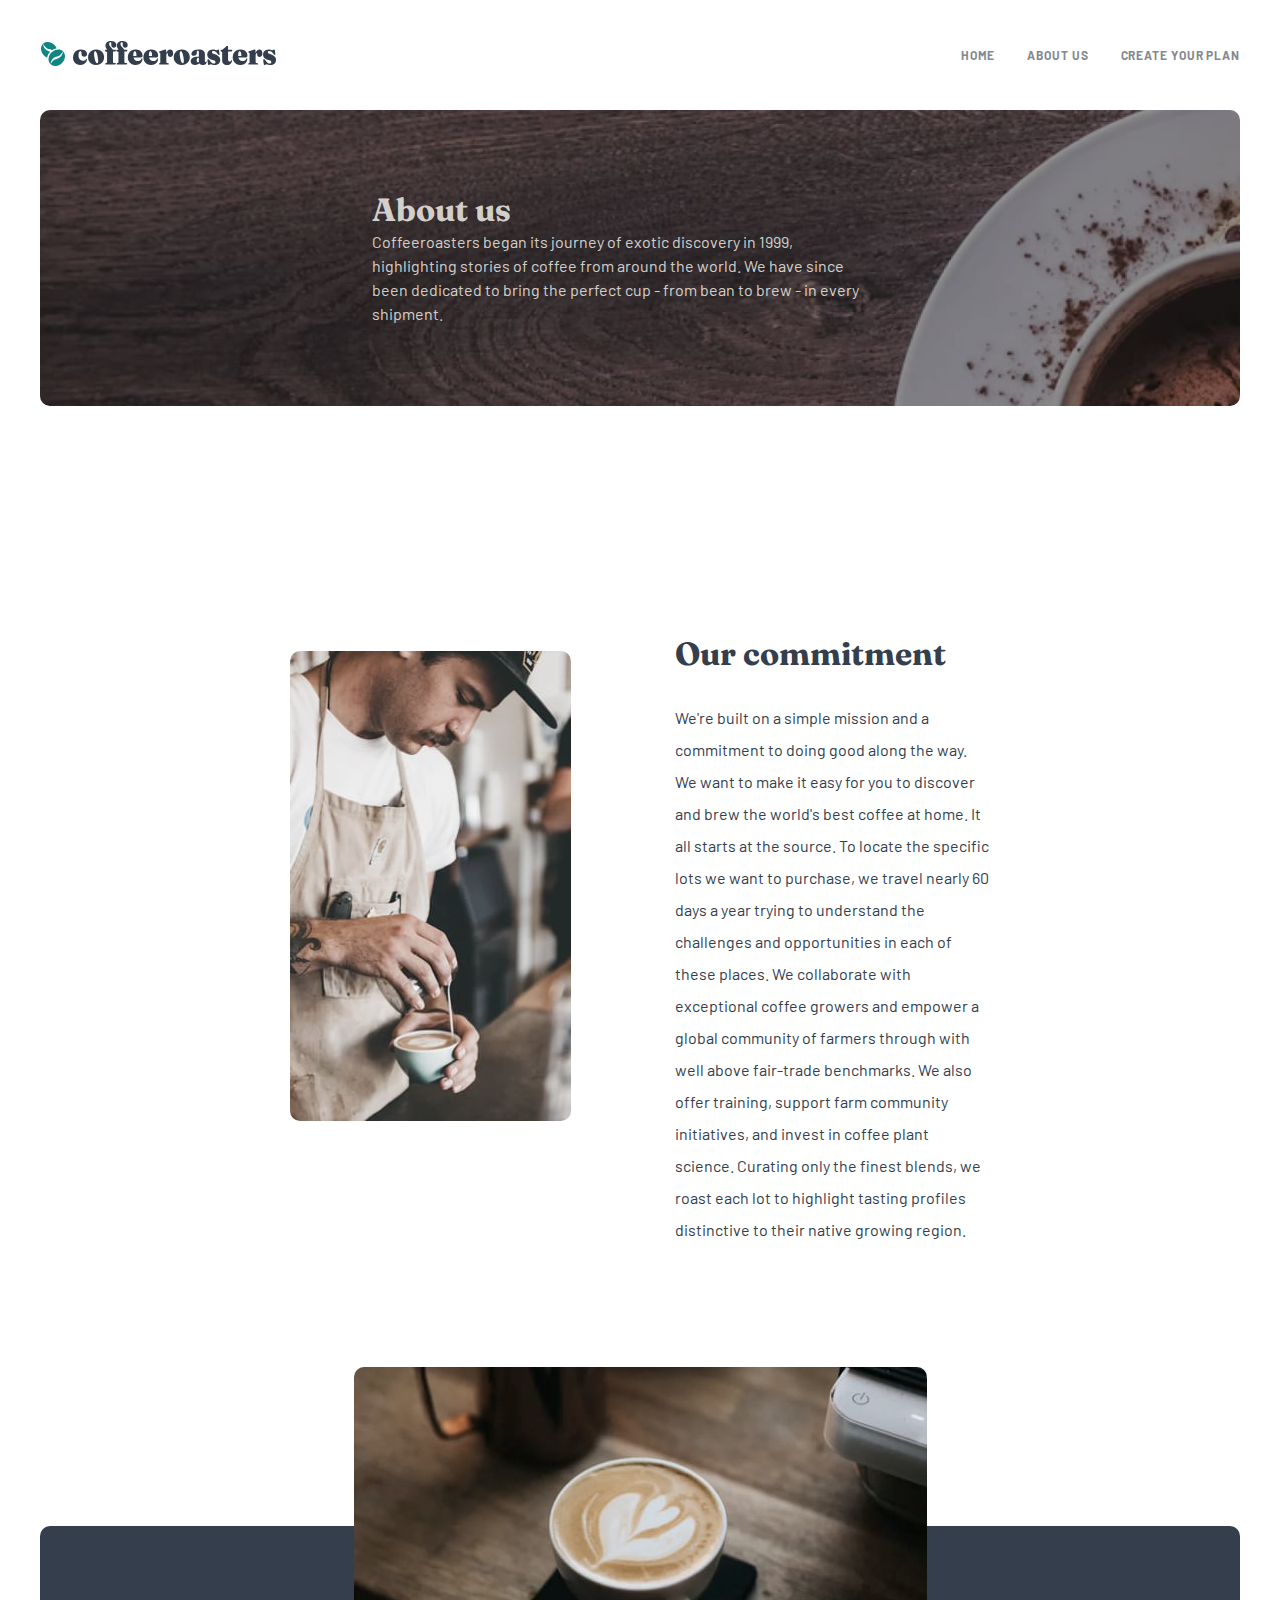
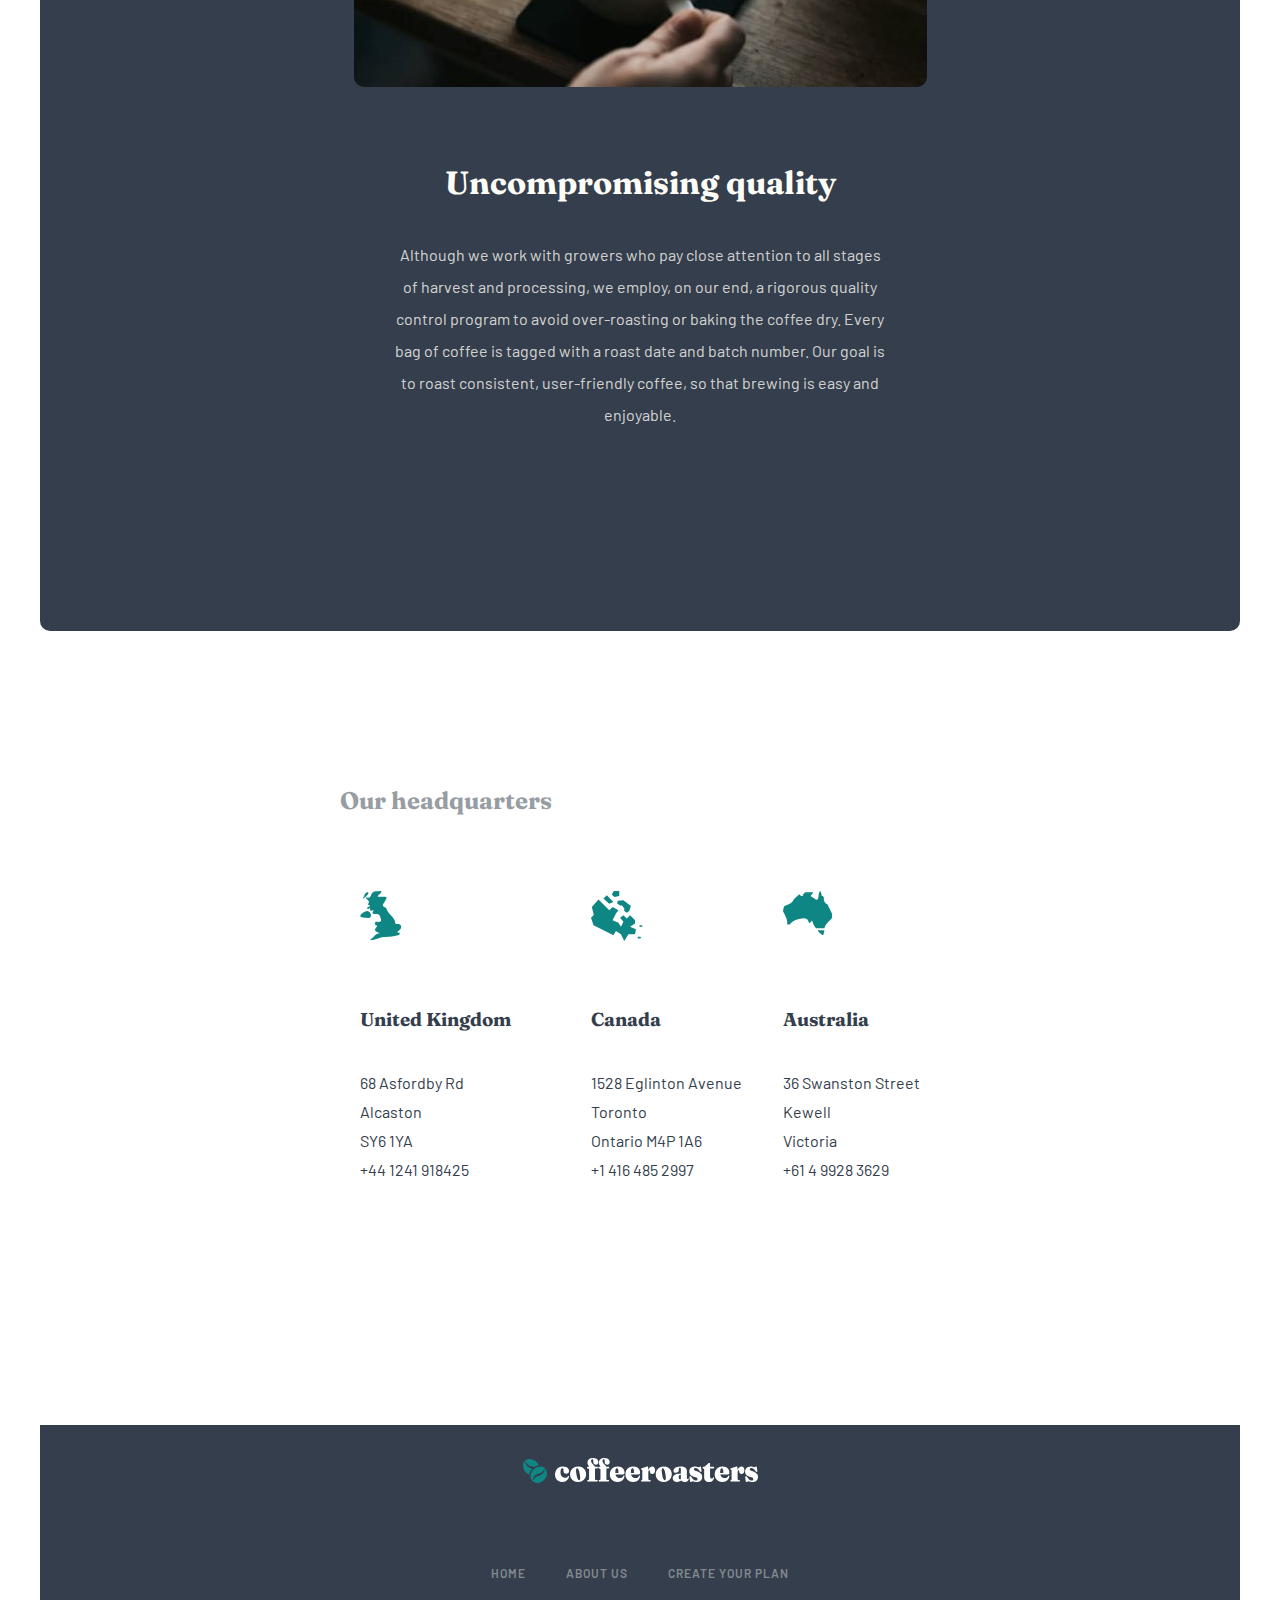
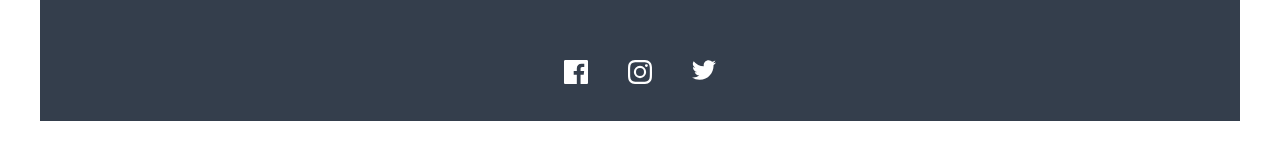
==== commit 4d42ea1c: "Continued Desktop design for about.html" ====
--- a/about.html
+++ b/about.html
@@ -53,10 +53,12 @@
   </header>
 
   <section class="bg-about-us about-us dark-bg flow">
-    <h1>About us</h1>
-    <p>Coffeeroasters began its journey of exotic discovery in 1999, highlighting stories of
-      coffee from around the world. We have since been dedicated to bring the perfect cup - from
-      bean to brew - in every shipment.</p>
+    <div class="wrapper">
+      <h1>About us</h1>
+      <p>Coffeeroasters began its journey of exotic discovery in 1999, highlighting stories of
+        coffee from around the world. We have since been dedicated to bring the perfect cup - from
+        bean to brew - in every shipment.</p>
+    </div>
   </section>
 
   <section class="our-commitment flow">
@@ -77,36 +79,40 @@
 
   <section class="quality dark-bg flow">
     <div class="quality-img"></div>
-    <h2>Uncompromising quality</h2>
-    <p>Although we work with growers who pay close attention to all stages of harvest and processing,
-      we employ, on our end, a rigorous quality control program to avoid over-roasting or baking the
-      coffee dry. Every bag of coffee is tagged with a roast date and batch number. Our goal is to roast
-      consistent, user-friendly coffee, so that brewing is easy and enjoyable.</p>
+    <div class="flow:small">
+      <h2>Uncompromising quality</h2>
+      <p>Although we work with growers who pay close attention to all stages of harvest and processing,
+        we employ, on our end, a rigorous quality control program to avoid over-roasting or baking the
+        coffee dry. Every bag of coffee is tagged with a roast date and batch number. Our goal is to roast
+        consistent, user-friendly coffee, so that brewing is easy and enjoyable.</p>
+    </div>
   </section>
 
   <section class="addresses flow">
-    <h2>Our headquarters</h2>
-    <div class="address-list">
-      <div class="address uk">
-        <h3>United Kingdom</h3>
-        <p>68 Asfordby Rd</p>
-        <p>Alcaston</p>
-        <p>SY6 1YA</p>
-        <p>+44 1241 918425</p>
-      </div>
-      <div class="address ca">
-        <h3>Canada</h3>
-        <p>1528 Eglinton Avenue</p>
-        <p>Toronto</p>
-        <p>Ontario M4P 1A6</p>
-        <p>+1 416 485 2997</p>
-      </div>
-      <div class="address au">
-        <h3>Australia</h3>
-        <p>36 Swanston Street</p>
-        <p>Kewell</p>
-        <p>Victoria</p>
-        <p>+61 4 9928 3629</p>
+    <div class="wrapper">
+      <h2>Our headquarters</h2>
+      <div class="address-list">
+        <div class="address uk">
+          <h3>United Kingdom</h3>
+          <p>68 Asfordby Rd</p>
+          <p>Alcaston</p>
+          <p>SY6 1YA</p>
+          <p>+44 1241 918425</p>
+        </div>
+        <div class="address ca">
+          <h3>Canada</h3>
+          <p>1528 Eglinton Avenue</p>
+          <p>Toronto</p>
+          <p>Ontario M4P 1A6</p>
+          <p>+1 416 485 2997</p>
+        </div>
+        <div class="address au">
+          <h3>Australia</h3>
+          <p>36 Swanston Street</p>
+          <p>Kewell</p>
+          <p>Victoria</p>
+          <p>+61 4 9928 3629</p>
+        </div>
       </div>
     </div>
   </section>
--- a/style.css
+++ b/style.css
@@ -412,6 +412,10 @@
   .why-choose-container {
     display: flex;
   }
+
+  .why-choose {
+    padding-block: 6rem;
+  }
 }
 
 .how-it-works .heading {
@@ -694,6 +698,36 @@
   }
 }
 
+@media (min-width: 1440px) {
+  .bg-about-us {
+    background-image: url('./assets/about/desktop/image-hero-whitecup.jpg');
+  }
+
+  .our-commitment {
+    gap: 8rem;
+    align-items: center;
+    max-width: 1000px;
+    margin-inline: auto;
+  }
+
+  .our-commitment div:nth-child(2) {
+    margin-top: 0;
+  }
+
+  .our-commitment p {
+    max-width: 540px;
+  }
+
+  .commitment-img {
+    background-image: url('./assets/about/desktop/image-commitment.jpg');
+    background-size: cover;
+    height: 520px;
+    width: 445px;
+    border-radius: var(--border-radius);
+    overflow: clip;
+  }
+}
+
 .quality {
   position: relative;
   background-color: var(--clr-dark-grey-blue);
@@ -735,6 +769,25 @@
   }
 }
 
+@media (min-width: 1440px) {
+  .quality {
+    display: flex;
+    text-align: left;
+    padding-left: 4rem;
+    padding-bottom: 1rem;
+    max-width: 1111px;
+    margin-inline: auto;
+  }
+  .quality-img {
+    order: 1;
+    background-image: url('./assets/about/desktop/image-quality.jpg');
+    width: 445px;
+    height: 474px;
+    margin-right: 5%;
+    margin-top: -10%;
+  }
+}
+
 .addresses h2 {
   opacity: 0.5;
   padding-top: var(--spacer);
@@ -779,6 +832,10 @@
     padding-top: 80px;
     display: flex;
     flex-direction: column;
+  }
+
+  .addresses h2 {
+    text-align: left;
   }
 
   .address.uk,
@@ -1193,3 +1250,17 @@
   width: 1px;
   white-space: nowrap;
 }
+
+@media (min-width: 768px) {
+  .wrapper {
+    max-width: 600px;
+    margin-inline: auto;
+  }
+}
+
+@media (min-width: 1440px) {
+  .wrapper {
+    max-width: 1111px;
+    margin-inline: auto;
+  }
+}
